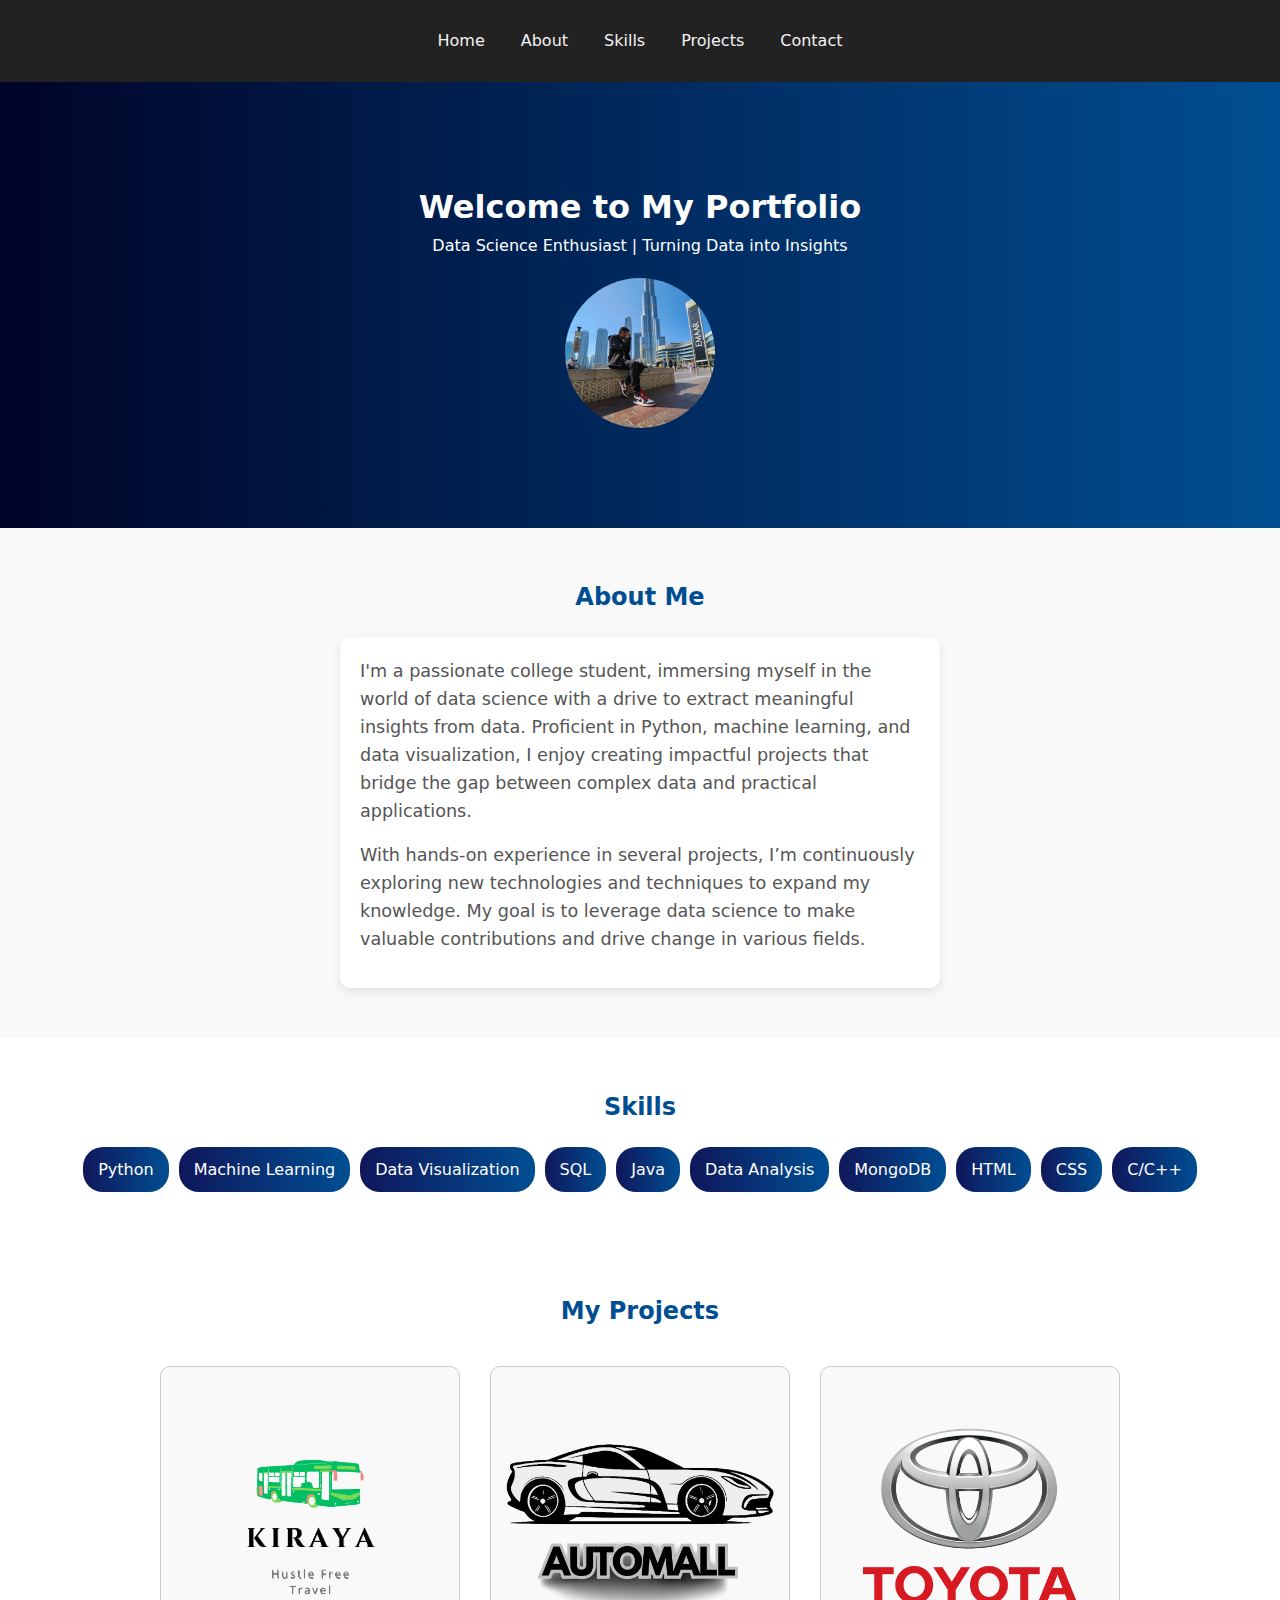
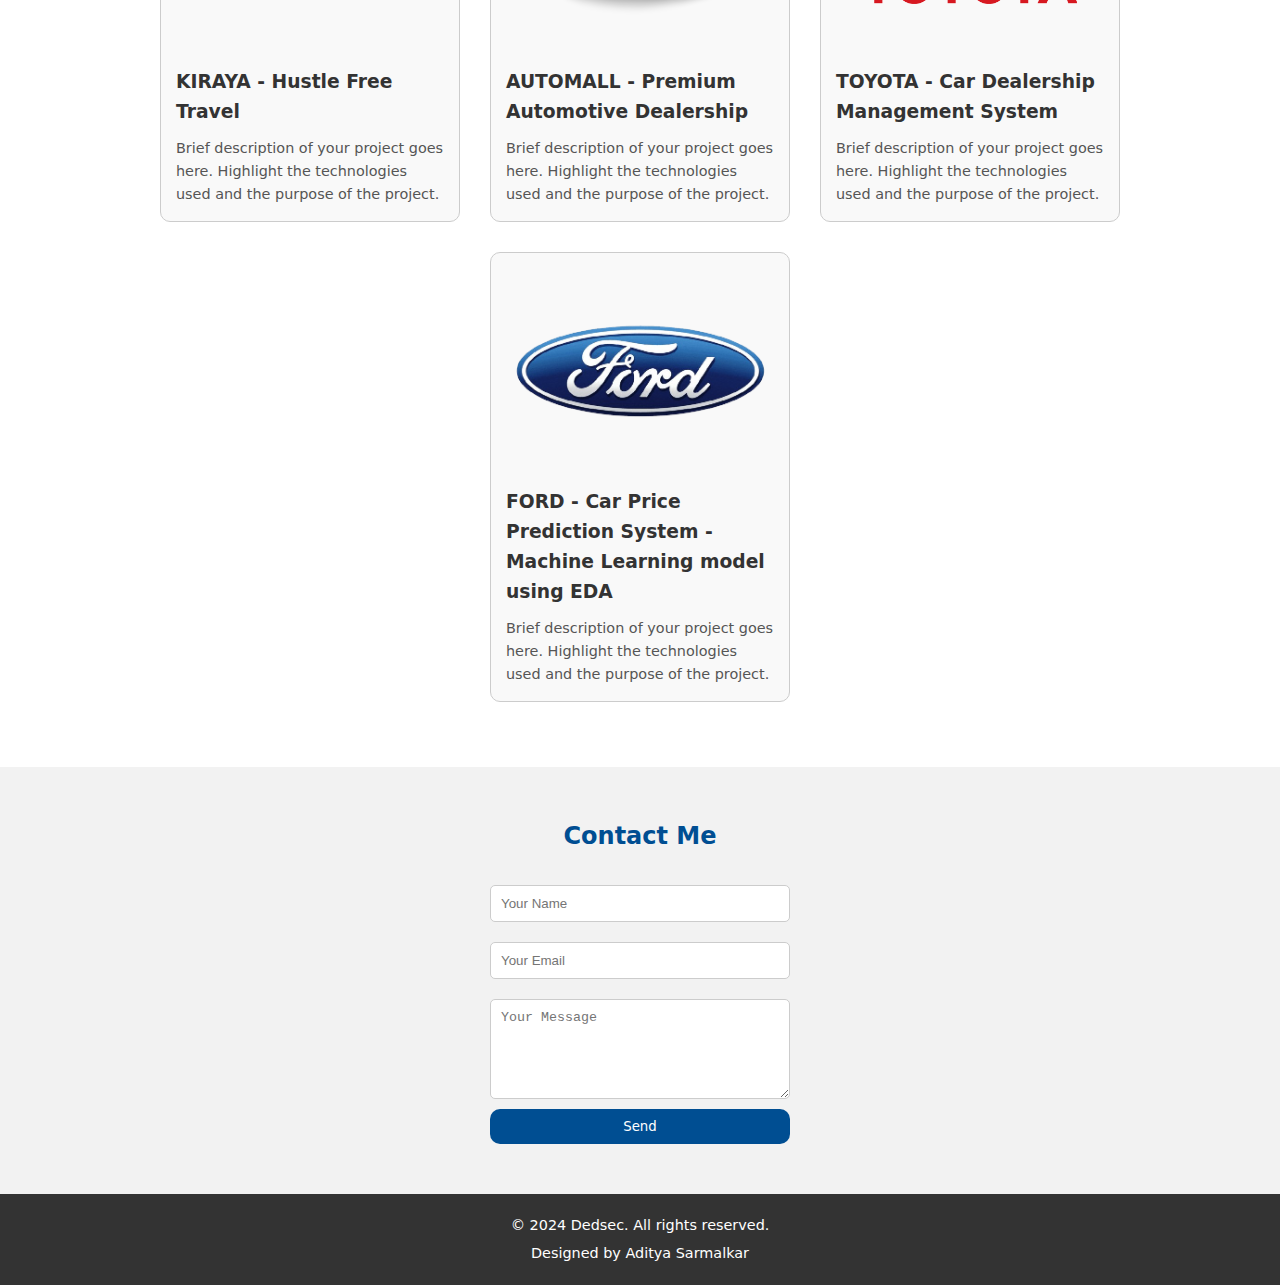
==== index.html @ ff718ca1 "Add files via upload" ====
<!DOCTYPE html>
<html lang="en">
<head>
    <meta charset="UTF-8">
    <meta name="viewport" content="width=device-width, initial-scale=1.0">
    <title>Portfolio | Aditya Sarmalkar</title>
    <link rel="stylesheet" href="styles.css">
</head>
<body>
    <!-- Header with Navigation -->
    <header>
        <nav>
            <a href="#home">Home</a>
            <a href="#about">About</a>
            <a href="#skills">Skills</a>
            <a href="#projects">Projects</a>
            <a href="#contact">Contact</a>
        </nav>
    </header>
    
    <!-- Home Section -->
    <section id="home">
        <h1>Welcome to My Portfolio</h1>
        <p>Data Science Enthusiast | Turning Data into Insights</p>
        <img src="Dedsec_Fandom_background_img.jpg" alt="Profile Picture">
    </section>
    
    <!-- About Section -->
    <section id="about">
        <h2>About Me</h2>
        <div class="about-box">
            <div class="about-content">
                <p>I'm a passionate college student, immersing myself in the world of data science with a drive to extract meaningful insights from data. Proficient in Python, machine learning, and data visualization, I enjoy creating impactful projects that bridge the gap between complex data and practical applications.</p>
                <p>With hands-on experience in several projects, I’m continuously exploring new technologies and techniques to expand my knowledge. My goal is to leverage data science to make valuable contributions and drive change in various fields.</p>
            </div>
        </div>
    </section>
    
    <!-- Skills Section -->
    <section id="skills">
        <h2>Skills</h2>
        <div class="skills-list">
            <div class="skill-item">Python</div>
            <div class="skill-item">Machine Learning</div>
            <div class="skill-item">Data Visualization</div>
            <div class="skill-item">SQL</div>
            <div class="skill-item">Java</div>
            <div class="skill-item">Data Analysis</div>
            <div class="skill-item">MongoDB</div>
            <div class="skill-item">HTML</div>
            <div class="skill-item">CSS</div>
            <div class="skill-item">C/C++</div>
        </div>
    </section>
    
    <section id="projects">
        <h2>My Projects</h2>
        <div class="project-container">
            <a href="KIRAYA.html" class="project">
                <img src="KIRAYA_transparent.png" alt="Project 1 Description">
                <h3>KIRAYA - Hustle Free Travel</h3>
                <p>Brief description of your project goes here. Highlight the technologies used and the purpose of the project.</p>
            </a>
            <a href="AUTOMALL.html" class="project">
                <img src="AUTOMALL-removebg-preview.png" alt="Project 2 Description">
                <h3>AUTOMALL - Premium Automotive Dealership</h3>
                <p>Brief description of your project goes here. Highlight the technologies used and the purpose of the project.</p>
            </a>
            <a href="TOYOTA.html" class="project">
                <img src="Toyota-Logo-500x500.png" alt="Project 3 Description">
                <h3>TOYOTA - Car Dealership Management System</h3>
                <p>Brief description of your project goes here. Highlight the technologies used and the purpose of the project.</p>
            </a>
            <a href="FORD.html" class="project">
                <img src="png-transparent-ford-logo-ford-motor-company-car-ford-mustang-chrysler-ford-logo-icon-miscellaneous-emblem-trademark-removebg-preview.png" alt="Project 4 Description">
                <h3>FORD - Car Price Prediction System - Machine Learning model using EDA</h3>
                <p>Brief description of your project goes here. Highlight the technologies used and the purpose of the project.</p>
            </a>
            <!-- Add more projects as needed -->
        </div>
    </section>
    
    <!-- Contact Section -->
    <section id="contact">
        <h2>Contact Me</h2>
        <form id="contact-form">
            <input type="text" placeholder="Your Name" required>
            <input type="email" placeholder="Your Email" required>
            <textarea placeholder="Your Message" required></textarea>
            <button type="submit">Send</button>
        </form>
    </section>

        <!-- Footer Section -->
        <footer>
            <p>&copy; 2024 Dedsec. All rights reserved.</p>
            <p>Designed by Aditya Sarmalkar</p>
        </footer>
    
    </body>
    </html>

    <script src="script.js"></script>
</body>
</html>
---- styles.css ----
/* General Reset */
* {
    margin: 0;
    padding: 0;
    box-sizing: border-box;
}

body {
    font-family: system-ui, -apple-system, BlinkMacSystemFont, 'Segoe UI', Roboto, Oxygen, Ubuntu, Cantarell, 'Open Sans', 'Helvetica Neue', sans-serif;
    color: #333;
    line-height: 1.6;
}

/* Navbar */
header nav {
    display: flex;
    justify-content: center;
    gap: 20px;
    padding: 20px;
    background-color: #222;
}

nav a {
    color: #f2f2f2;
    text-decoration: none;
    padding: 8px;
    transition: color 0.3s;
}

nav a:hover {
    color: #ff6b6b;
}

/* Home Section */
#home {
    display: flex;
    flex-direction: column;
    align-items: center;
    text-align: center;
    padding: 100px 20px;
    background: linear-gradient(to right, #000428, #004e92);
    color: #fff;
}

#home img {
    border-radius: 50%;
    margin-top: 20px;
    width: 150px;
    height: 150px;
    object-fit: cover;
}

/* About Section */
/* About Section */
#about {
    padding: 50px 20px;
    background-color: #f9f9f9;
    text-align: center;
}

#about h2 {
    color: #004e92;
    margin-bottom: 20px;
    font-family: system-ui, -apple-system, BlinkMacSystemFont, 'Segoe UI', Roboto, Oxygen, Ubuntu, Cantarell, 'Open Sans', 'Helvetica Neue', sans-serif;
}

.about-box {
    max-width: 600px;
    margin: 0 auto;
    padding: 20px;
    background-color: #fff;
    border-radius: 10px;
    box-shadow: 0 4px 10px rgba(0, 0, 0, 0.1);
}

.about-content {
    font-size: 1.1em;
    line-height: 1.6;
    color: #555;
    text-align: left;
}

.about-content p {
    margin-bottom: 15px;
    font-family: system-ui, -apple-system, BlinkMacSystemFont, 'Segoe UI', Roboto, Oxygen, Ubuntu, Cantarell, 'Open Sans', 'Helvetica Neue', sans-serif;
}

/* Skills Section */
#skills {
    padding: 50px 20px;
    text-align: center;
}

#skills h2 {
    color: #004e92;
    margin-bottom: 20px;
    font-family: system-ui, -apple-system, BlinkMacSystemFont, 'Segoe UI', Roboto, Oxygen, Ubuntu, Cantarell, 'Open Sans', 'Helvetica Neue', sans-serif;
}

.skills-list {
    display: flex;
    justify-content: center;
    flex-wrap: wrap;
    gap: 10px;
}

.skill-item {
    padding: 10px 15px;
    background: linear-gradient(to right, #10175b, #004e92);
    color: #fff;
    border-radius: 20px;
}

/* Projects Section */
#projects {
    padding: 50px 20px;
    background-color: #fff;
    text-align: center;
}

#projects h2 {
    color: #004e92;
    margin-bottom: 20px;
    font-family: system-ui, -apple-system, BlinkMacSystemFont, 'Segoe UI', Roboto, Oxygen, Ubuntu, Cantarell, 'Open Sans', 'Helvetica Neue', sans-serif;
}

.project-container {
    display: flex;
    flex-wrap: wrap; /* Allow items to wrap to the next line */
    justify-content: center; /* Center the items */
}

.project {
    background-color: #f9f9f9;
    border: 1px solid #ccc;
    border-radius: 10px;
    margin: 15px;
    padding: 15px;
    max-width: 300px; /* Set a maximum width for project cards */
    text-align: left; /* Align text to the left */
    transition: transform 0.3s, background-color 0.3s, box-shadow 0.3s; /* Smooth transition */
}

/* Hover effect for project cards */
.project:hover {
    transform: translateY(-5px); /* Lift the card slightly */
    background-color: #ffeef0; /* Change background color on hover */
    box-shadow: 0 4px 20px rgba(0, 0, 0, 0.1); /* Add shadow on hover */
}

.project img {
    width: 100%; /* Make the image take the full width of the card */
    border-radius: 10px 10px 0 0; /* Rounded top corners for the image */
}

.project h3 {
    color: #333;
    margin: 10px 0;
    font-family: system-ui, -apple-system, BlinkMacSystemFont, 'Segoe UI', Roboto, Oxygen, Ubuntu, Cantarell, 'Open Sans', 'Helvetica Neue', sans-serif;
}

.project p {
    font-size: 0.9em;
    color: #555;
}

.project-container {
    display: flex;
    flex-wrap: wrap; /* Allow items to wrap to the next line */
    justify-content: center; /* Center the items */
}

.project {
    background-color: #f9f9f9;
    border: 1px solid #ccc;
    border-radius: 10px;
    margin: 15px;
    padding: 15px;
    max-width: 300px; /* Set a maximum width for project cards */
    text-align: left; /* Align text to the left */
    text-decoration: none; /* Remove underline from links */
    transition: transform 0.2s; /* Smooth scaling on hover */
}

.project img {
    width: 100%; /* Make the image take the full width of the card */
    border-radius: 10px 10px 0 0; /* Rounded top corners for the image */
}

.project h3 {
    color: #333;
    margin: 10px 0;
}

.project p {
    font-size: 0.9em;
    color: #555;
}

/* Hover effects */
.project:hover {
    transform: scale(1.05); /* Scale up on hover */
    box-shadow: 0 4px 10px rgba(0, 0, 0, 0.1); /* Add shadow on hover */
}
/* Contact Section */
/* Contact Section */
#contact {
    padding: 50px 20px;
    background-color: #f2f2f2;
    text-align: center;
}

#contact h2 {
    color: #004e92;
    margin-bottom: 20px;
    font-family: system-ui, -apple-system, BlinkMacSystemFont, 'Segoe UI', Roboto, Oxygen, Ubuntu, Cantarell, 'Open Sans', 'Helvetica Neue', sans-serif;
}

form {
    max-width: 400px; /* Set a maximum width for the form */
    margin: 0 auto; /* Center the form horizontally */
    display: flex; /* Use flexbox for alignment */
    flex-direction: column; /* Align items in a column */
    align-items: center; /* Center items horizontally */
}

form input,
form textarea {
    width: 100%; /* Set width to 100% of the form container */
    padding: 10px;
    margin: 10px 0;
    border: 1px solid #ccc;
    border-radius: 5px;
}

form input {
    max-width: 300px; /* Limit the width of input boxes */
}

form textarea {
    max-width: 300px; /* Limit the width of textarea */
    height: 100px; /* Set a specific height for the textarea */
}

form button {
    padding: 10px 20px;
    background-color: #004e92;
    color: #fff;
    border: none;
    border-radius: 10px;
    cursor: pointer;
    transition: background-color 0.3s;
    width: 100%; /* Make the button take full width */
    max-width: 300px; /* Limit the button width */
    font-family: system-ui, -apple-system, BlinkMacSystemFont, 'Segoe UI', Roboto, Oxygen, Ubuntu, Cantarell, 'Open Sans', 'Helvetica Neue', sans-serif;
}

form button:hover {
    background-color: #066bc3;
}

/* Footer Styling */
footer {
    background-color: #333;
    color: #fff;
    text-align: center;
    padding: 15px 0;
    font-size: 0.9em;
}

footer p {
    margin: 5px 0;
}

footer a {
    color: #004e92; /* Optional: Add link styling if needed */
    text-decoration: none;
}

footer a:hover {
    text-decoration: underline;
}
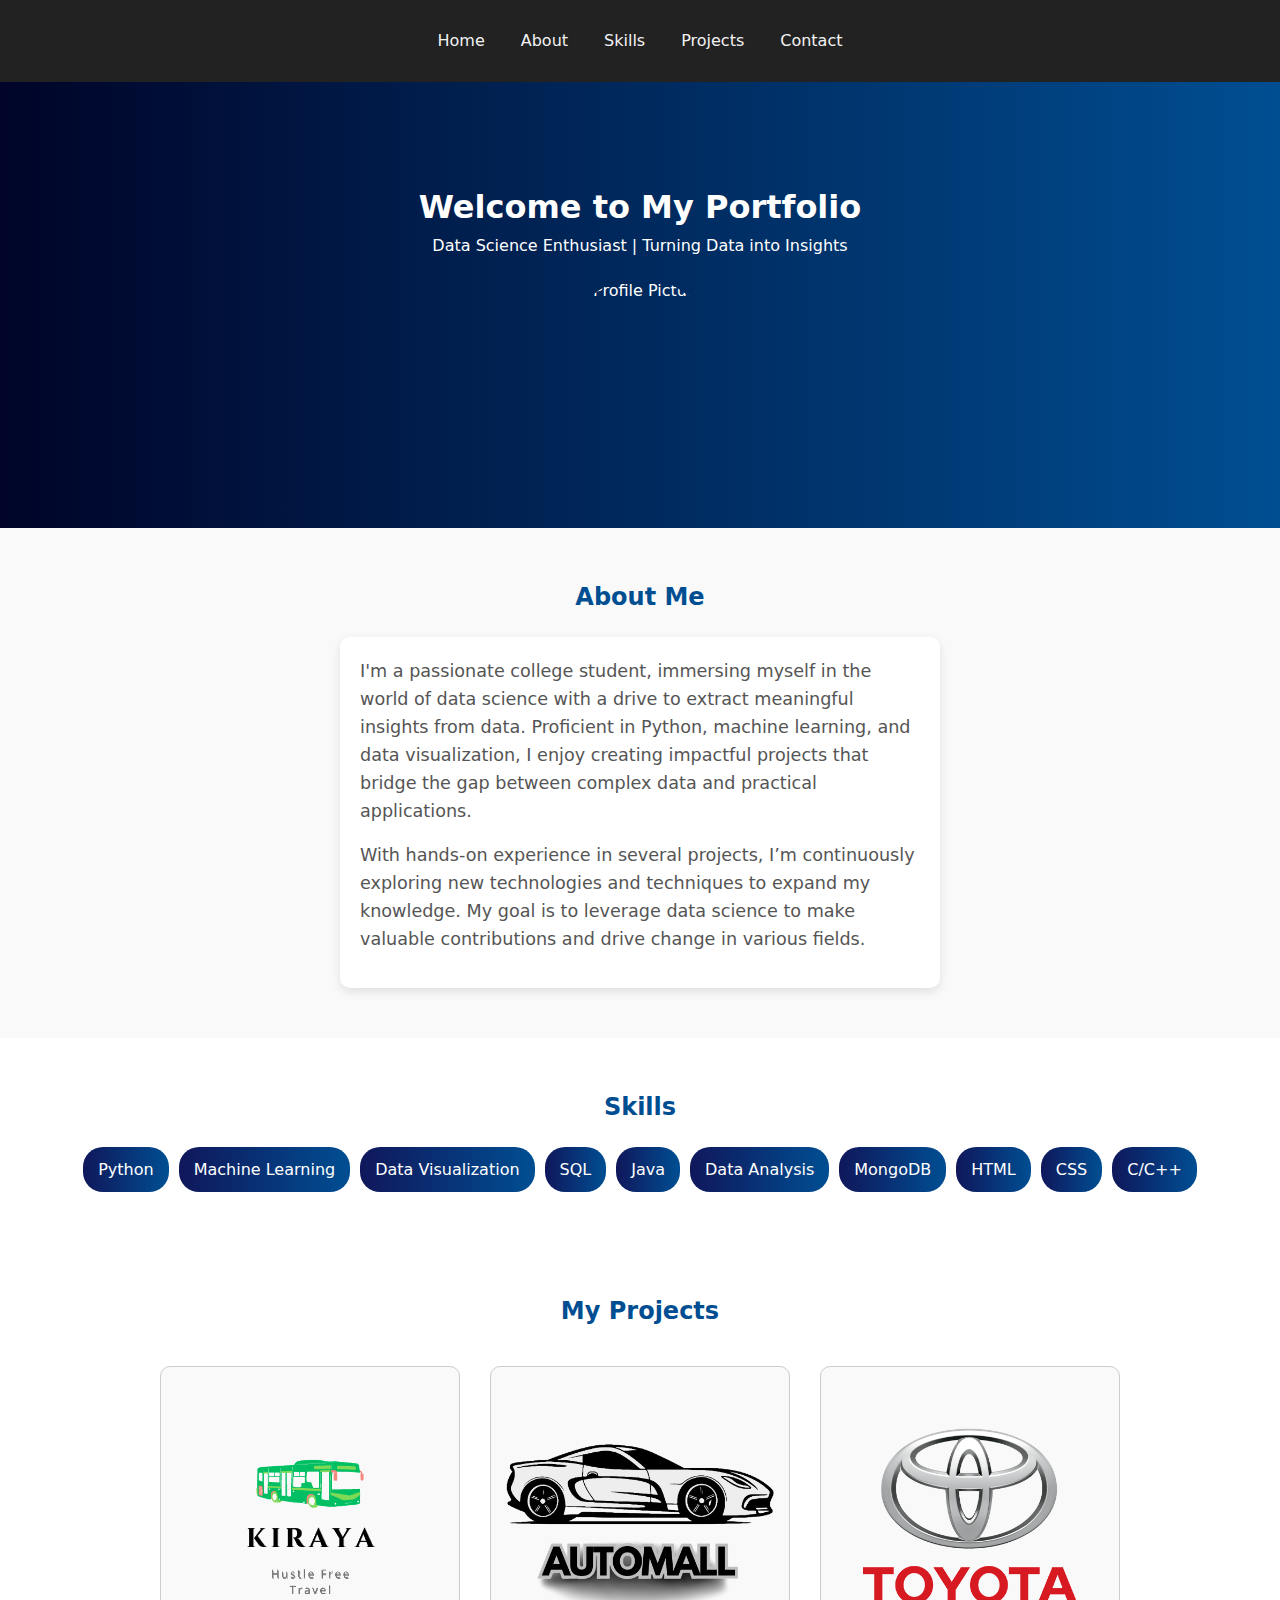
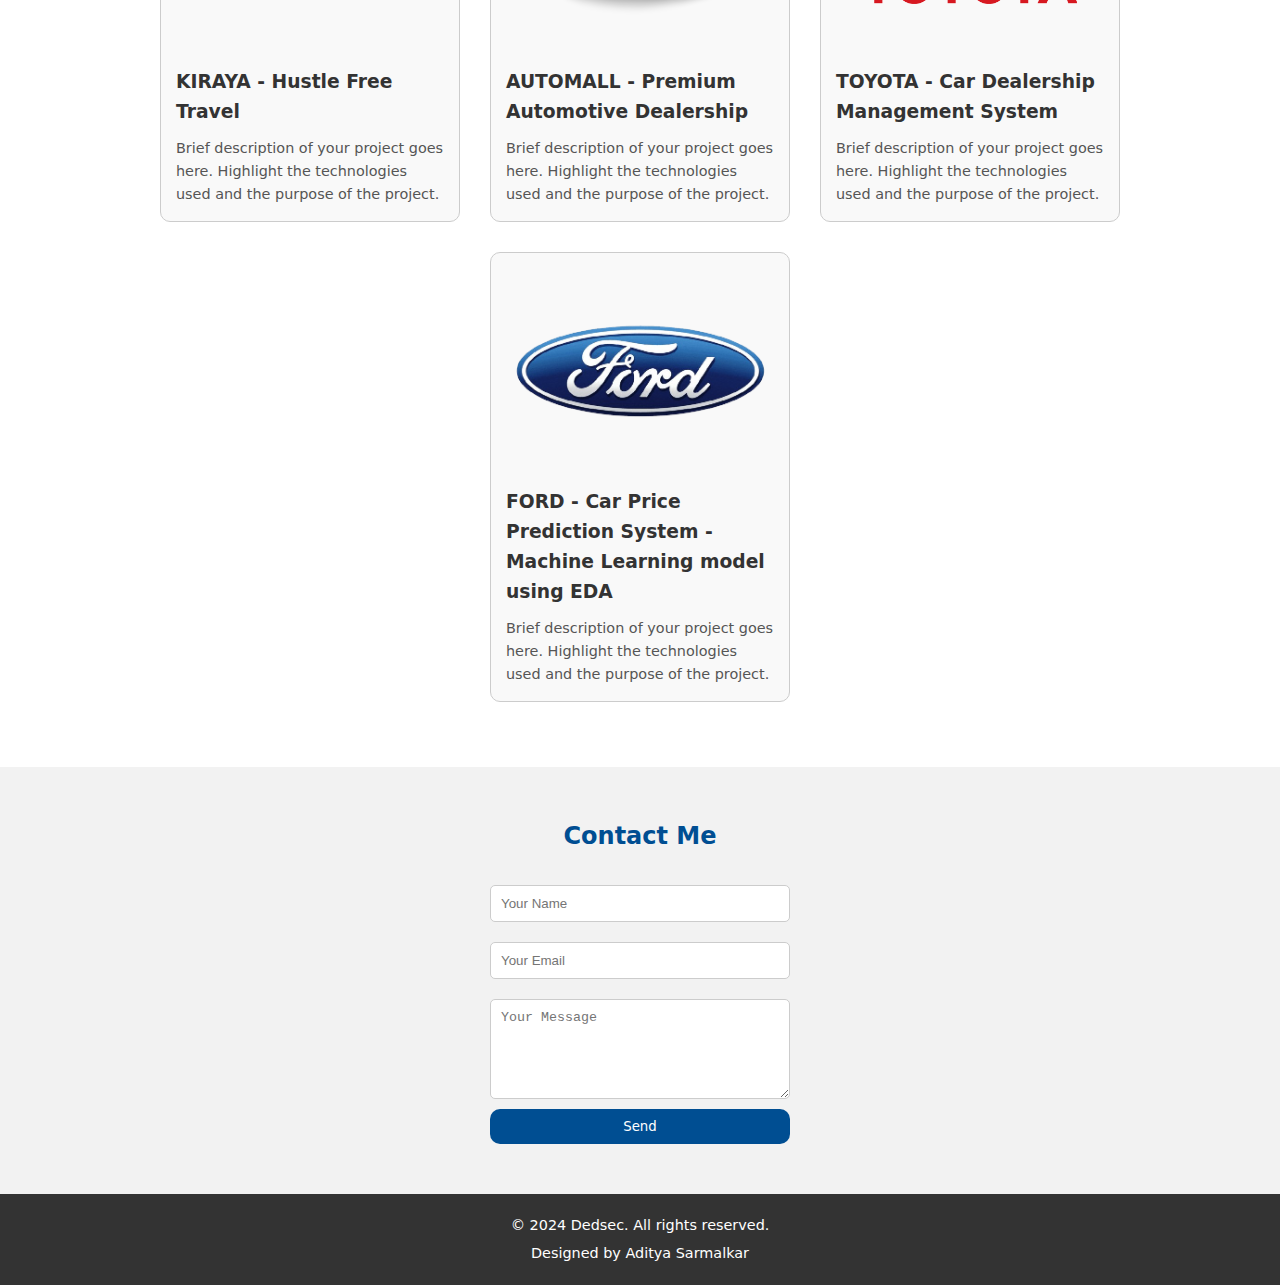
==== commit e968f93c: "Update index.html" ====
--- a/index.html
+++ b/index.html
@@ -22,7 +22,7 @@
     <section id="home">
         <h1>Welcome to My Portfolio</h1>
         <p>Data Science Enthusiast | Turning Data into Insights</p>
-        <img src="Dedsec_Fandom_background_img.jpg" alt="Profile Picture">
+        <img src="WhatsApp Image 2024-11-01 at 10.49.33.jpg" alt="Profile Picture">
     </section>
     
     <!-- About Section -->
@@ -102,4 +102,4 @@
 
     <script src="script.js"></script>
 </body>
-</html>+</html>
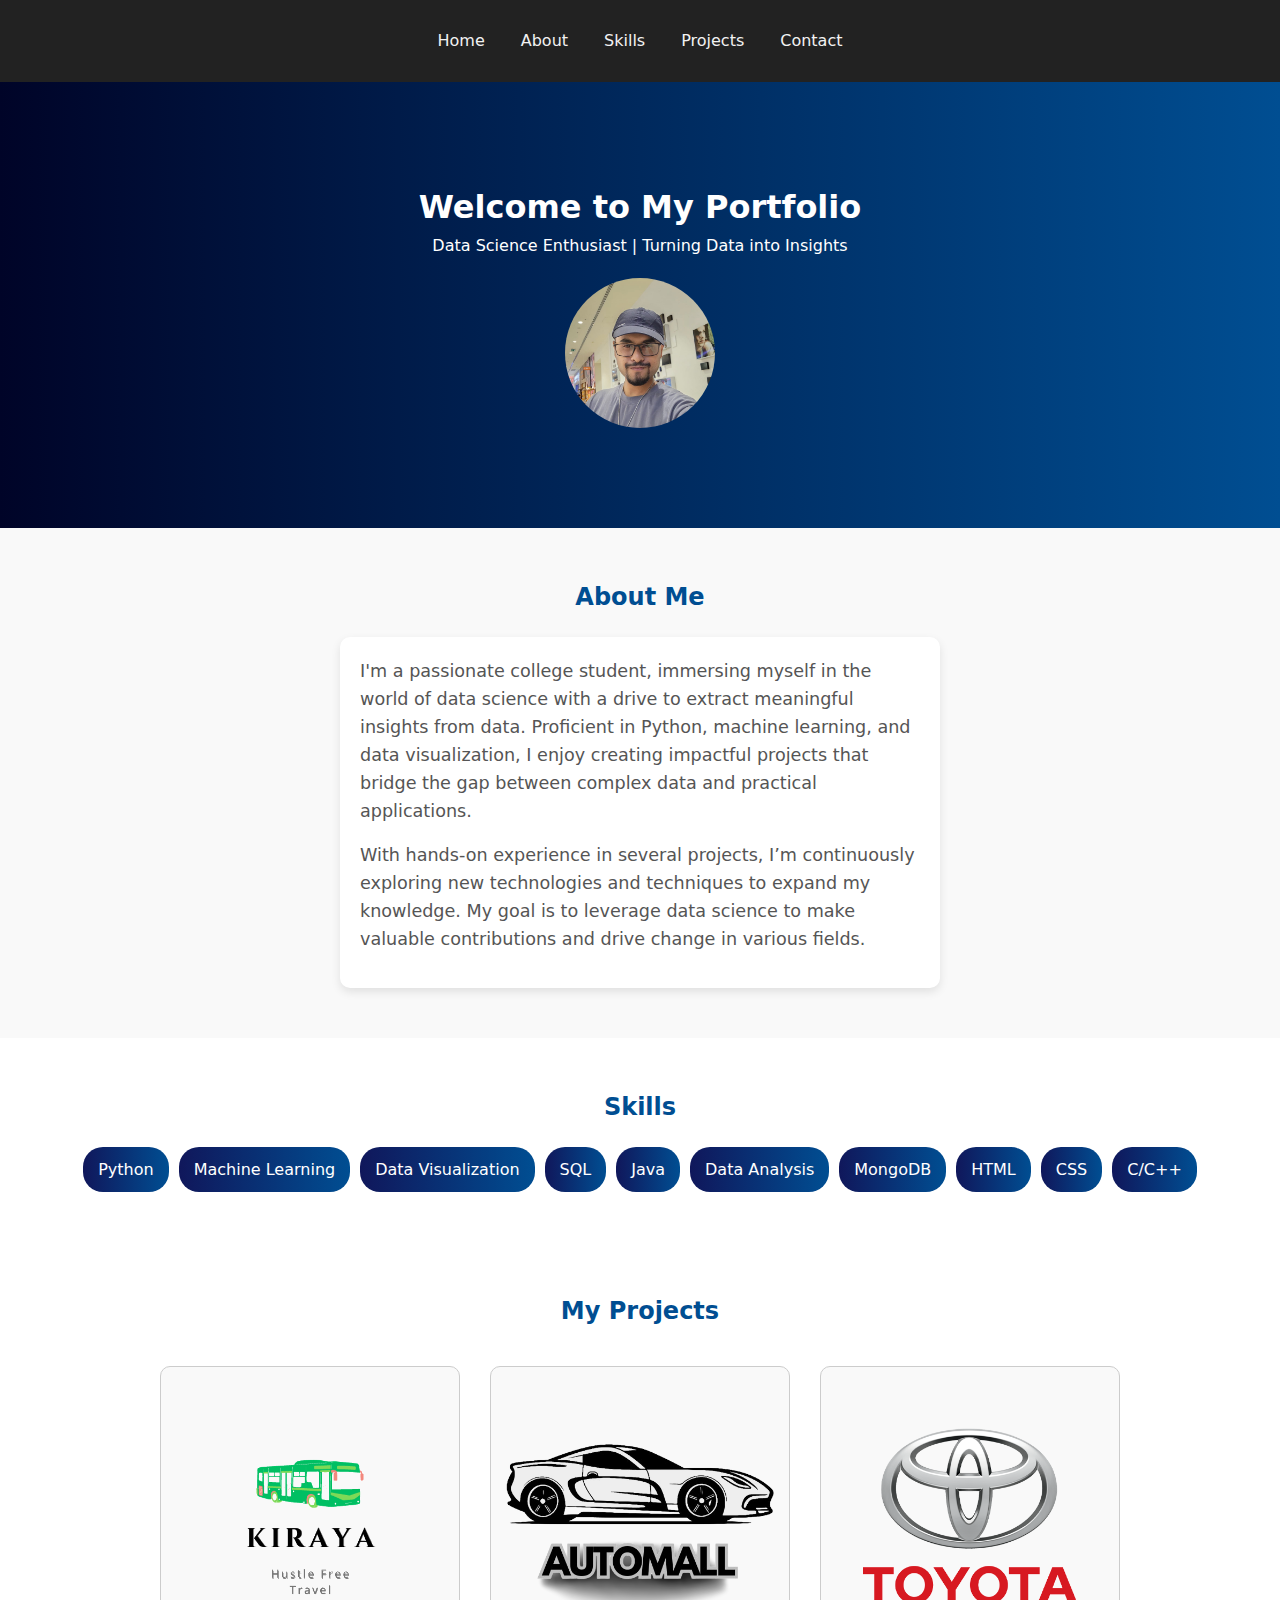
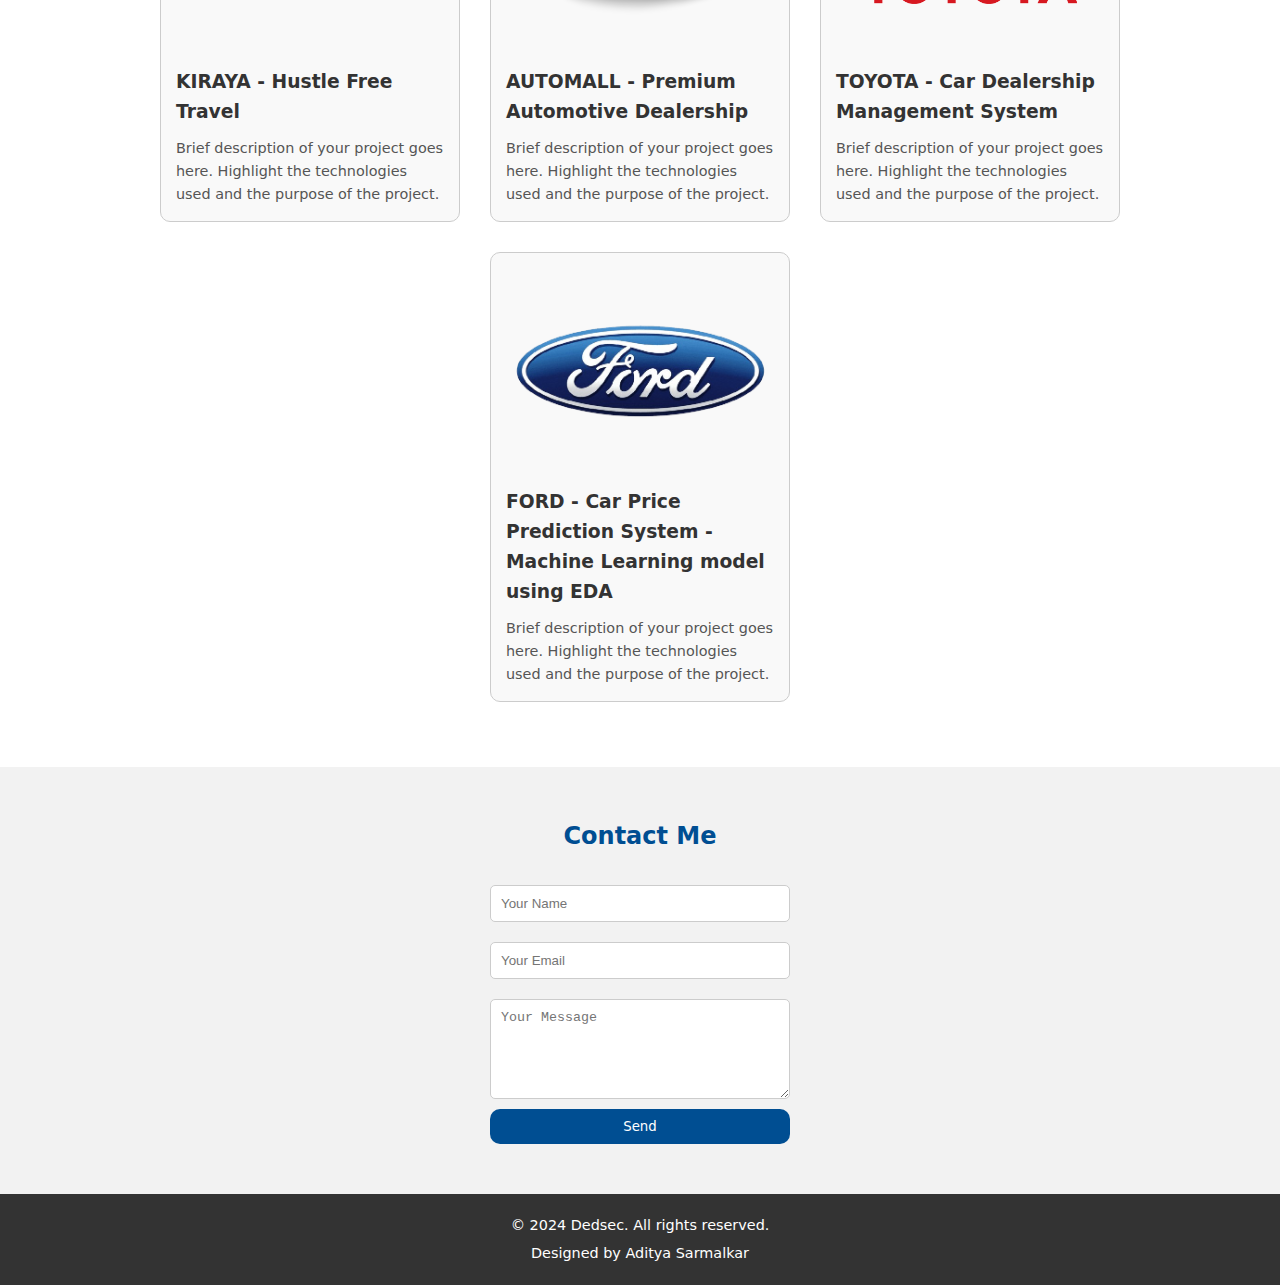
==== commit a2e7eaad: "Update index.html" ====
--- a/index.html
+++ b/index.html
@@ -22,7 +22,7 @@
     <section id="home">
         <h1>Welcome to My Portfolio</h1>
         <p>Data Science Enthusiast | Turning Data into Insights</p>
-        <img src="WhatsApp Image 2024-11-01 at 10.49.33.jpg" alt="Profile Picture">
+        <img src="WhatsApp Image 2024-11-01 at 10.49.33.jpeg" alt="Profile Picture">
     </section>
     
     <!-- About Section -->
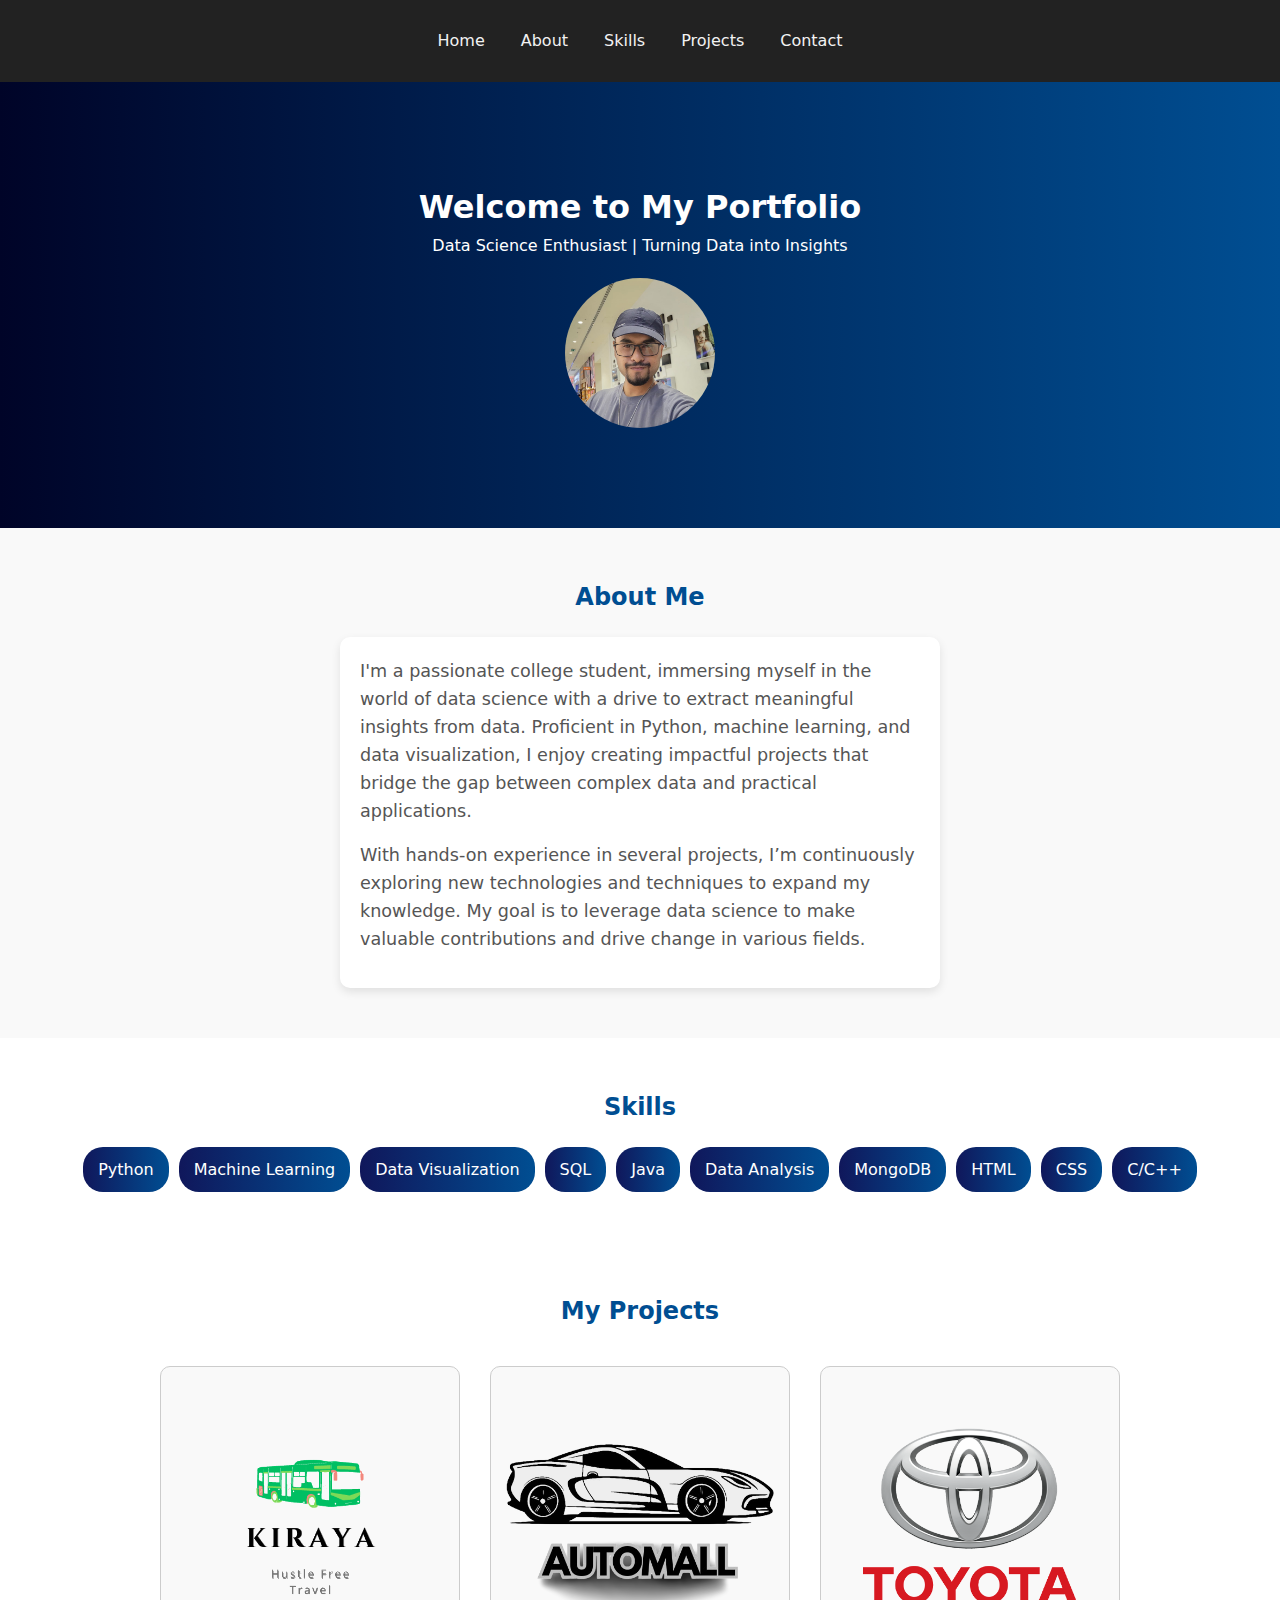
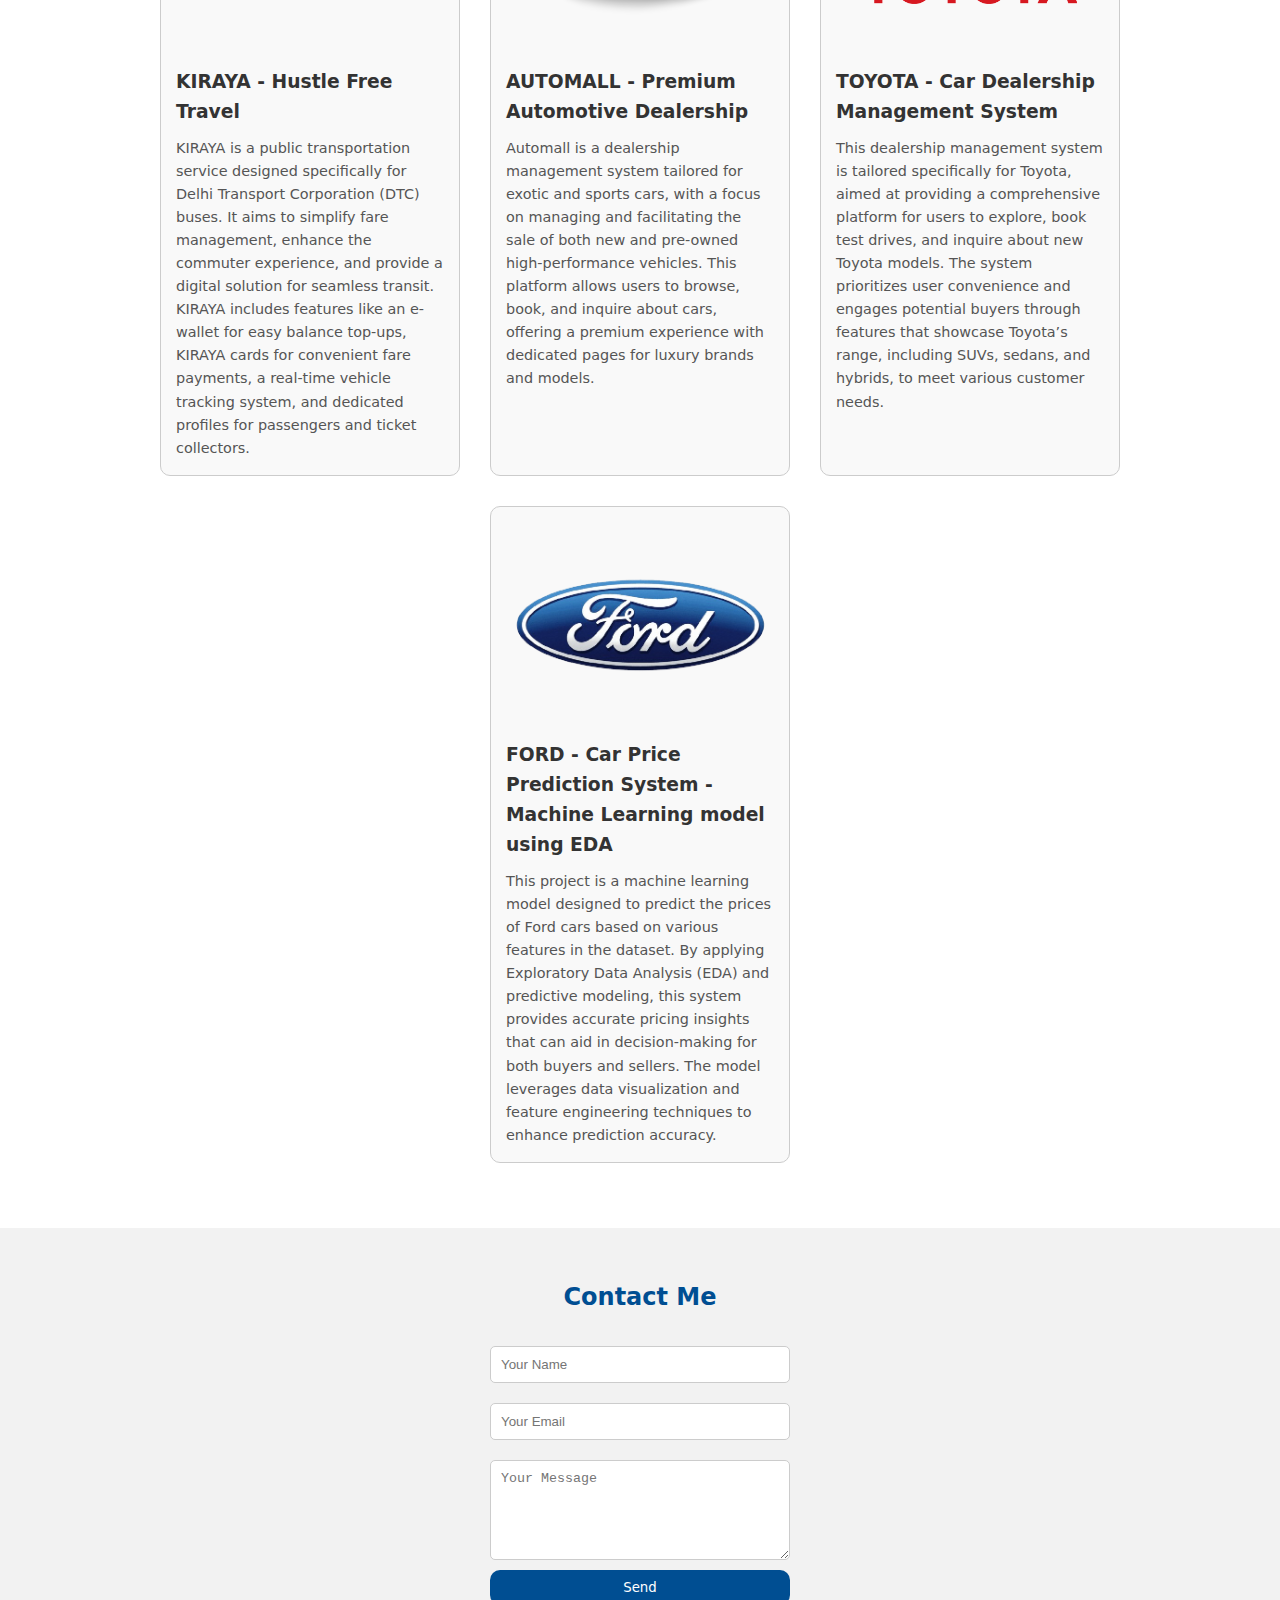
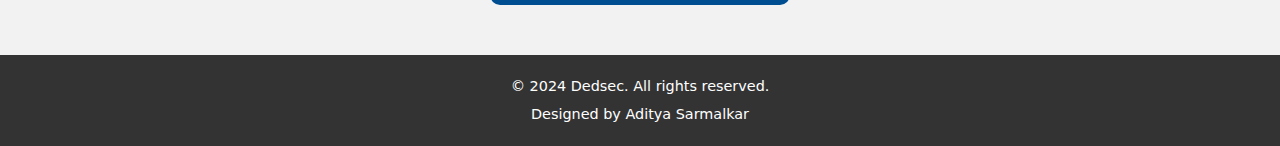
==== commit 1b0f9993: "Update index.html" ====
--- a/index.html
+++ b/index.html
@@ -59,22 +59,22 @@
             <a href="KIRAYA.html" class="project">
                 <img src="KIRAYA_transparent.png" alt="Project 1 Description">
                 <h3>KIRAYA - Hustle Free Travel</h3>
-                <p>Brief description of your project goes here. Highlight the technologies used and the purpose of the project.</p>
+                <p>KIRAYA is a public transportation service designed specifically for Delhi Transport Corporation (DTC) buses. It aims to simplify fare management, enhance the commuter experience, and provide a digital solution for seamless transit. KIRAYA includes features like an e-wallet for easy balance top-ups, KIRAYA cards for convenient fare payments, a real-time vehicle tracking system, and dedicated profiles for passengers and ticket collectors.</p>
             </a>
             <a href="AUTOMALL.html" class="project">
                 <img src="AUTOMALL-removebg-preview.png" alt="Project 2 Description">
                 <h3>AUTOMALL - Premium Automotive Dealership</h3>
-                <p>Brief description of your project goes here. Highlight the technologies used and the purpose of the project.</p>
+                <p>Automall is a dealership management system tailored for exotic and sports cars, with a focus on managing and facilitating the sale of both new and pre-owned high-performance vehicles. This platform allows users to browse, book, and inquire about cars, offering a premium experience with dedicated pages for luxury brands and models.</p>
             </a>
             <a href="TOYOTA.html" class="project">
                 <img src="Toyota-Logo-500x500.png" alt="Project 3 Description">
                 <h3>TOYOTA - Car Dealership Management System</h3>
-                <p>Brief description of your project goes here. Highlight the technologies used and the purpose of the project.</p>
+                <p>This dealership management system is tailored specifically for Toyota, aimed at providing a comprehensive platform for users to explore, book test drives, and inquire about new Toyota models. The system prioritizes user convenience and engages potential buyers through features that showcase Toyota’s range, including SUVs, sedans, and hybrids, to meet various customer needs.</p>
             </a>
             <a href="FORD.html" class="project">
                 <img src="png-transparent-ford-logo-ford-motor-company-car-ford-mustang-chrysler-ford-logo-icon-miscellaneous-emblem-trademark-removebg-preview.png" alt="Project 4 Description">
                 <h3>FORD - Car Price Prediction System - Machine Learning model using EDA</h3>
-                <p>Brief description of your project goes here. Highlight the technologies used and the purpose of the project.</p>
+                <p>This project is a machine learning model designed to predict the prices of Ford cars based on various features in the dataset. By applying Exploratory Data Analysis (EDA) and predictive modeling, this system provides accurate pricing insights that can aid in decision-making for both buyers and sellers. The model leverages data visualization and feature engineering techniques to enhance prediction accuracy.</p>
             </a>
             <!-- Add more projects as needed -->
         </div>
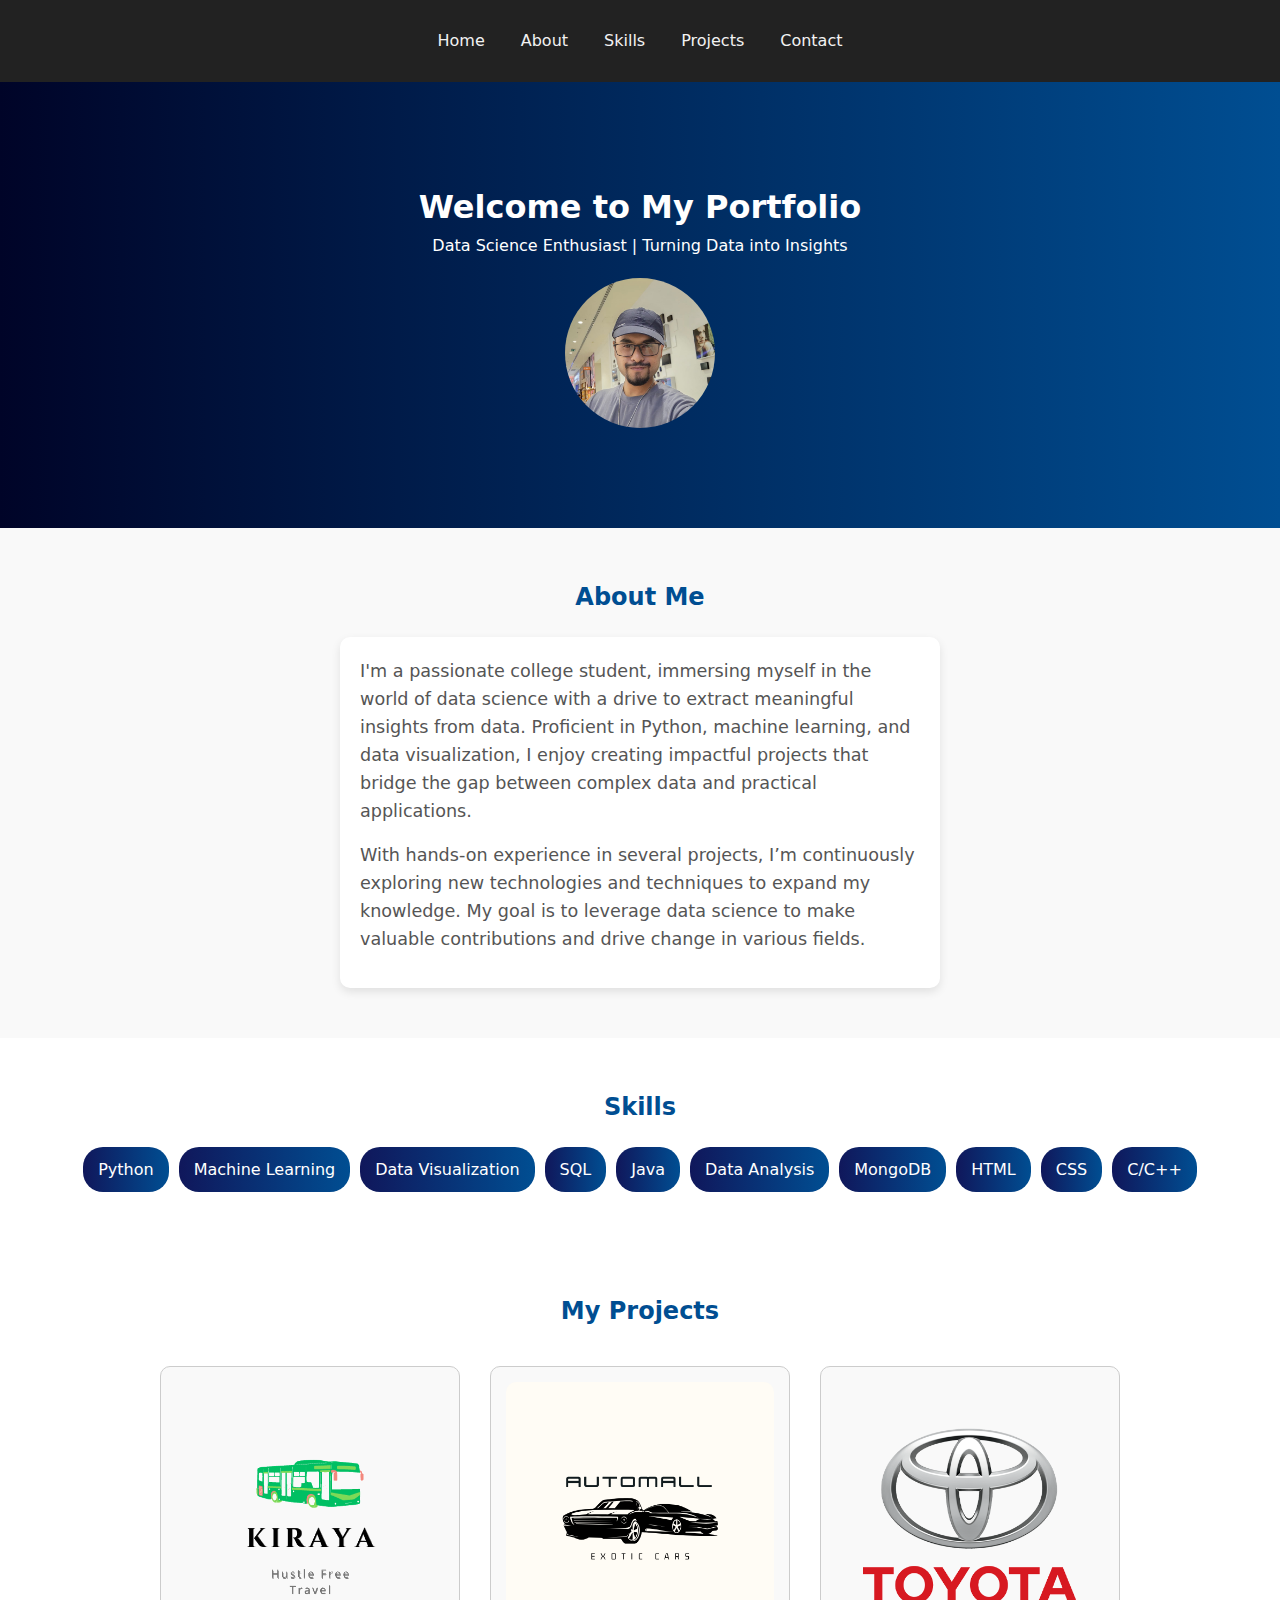
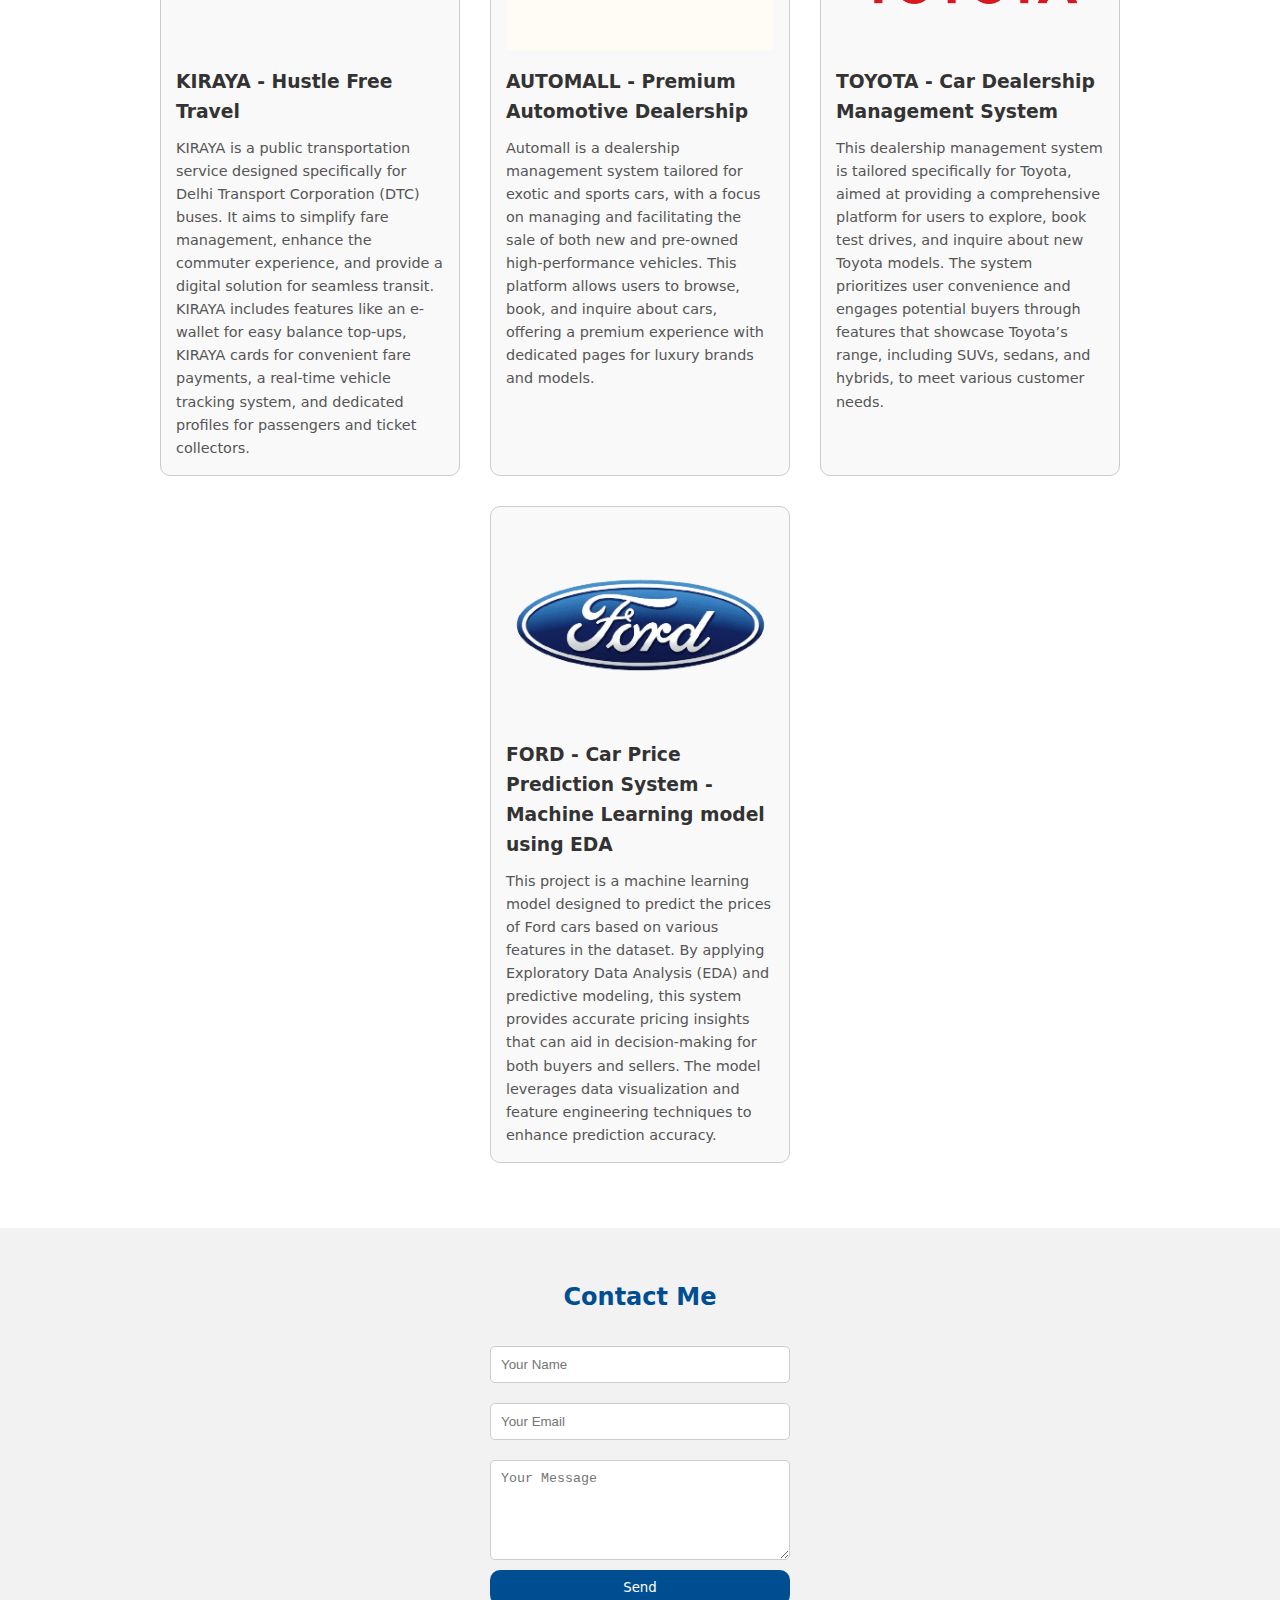
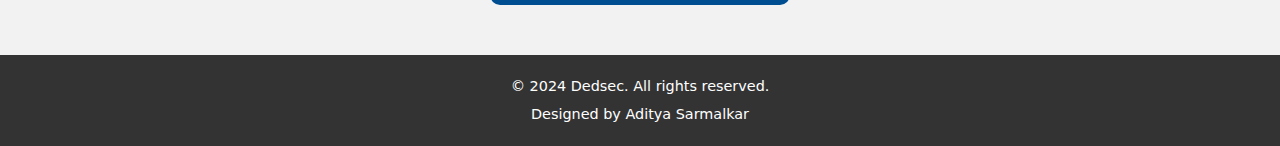
==== commit d0317904: "Update index.html" ====
--- a/index.html
+++ b/index.html
@@ -62,7 +62,7 @@
                 <p>KIRAYA is a public transportation service designed specifically for Delhi Transport Corporation (DTC) buses. It aims to simplify fare management, enhance the commuter experience, and provide a digital solution for seamless transit. KIRAYA includes features like an e-wallet for easy balance top-ups, KIRAYA cards for convenient fare payments, a real-time vehicle tracking system, and dedicated profiles for passengers and ticket collectors.</p>
             </a>
             <a href="AUTOMALL.html" class="project">
-                <img src="AUTOMALL-removebg-preview.png" alt="Project 2 Description">
+                <img src="AUTOMALL.png" alt="Project 2 Description">
                 <h3>AUTOMALL - Premium Automotive Dealership</h3>
                 <p>Automall is a dealership management system tailored for exotic and sports cars, with a focus on managing and facilitating the sale of both new and pre-owned high-performance vehicles. This platform allows users to browse, book, and inquire about cars, offering a premium experience with dedicated pages for luxury brands and models.</p>
             </a>
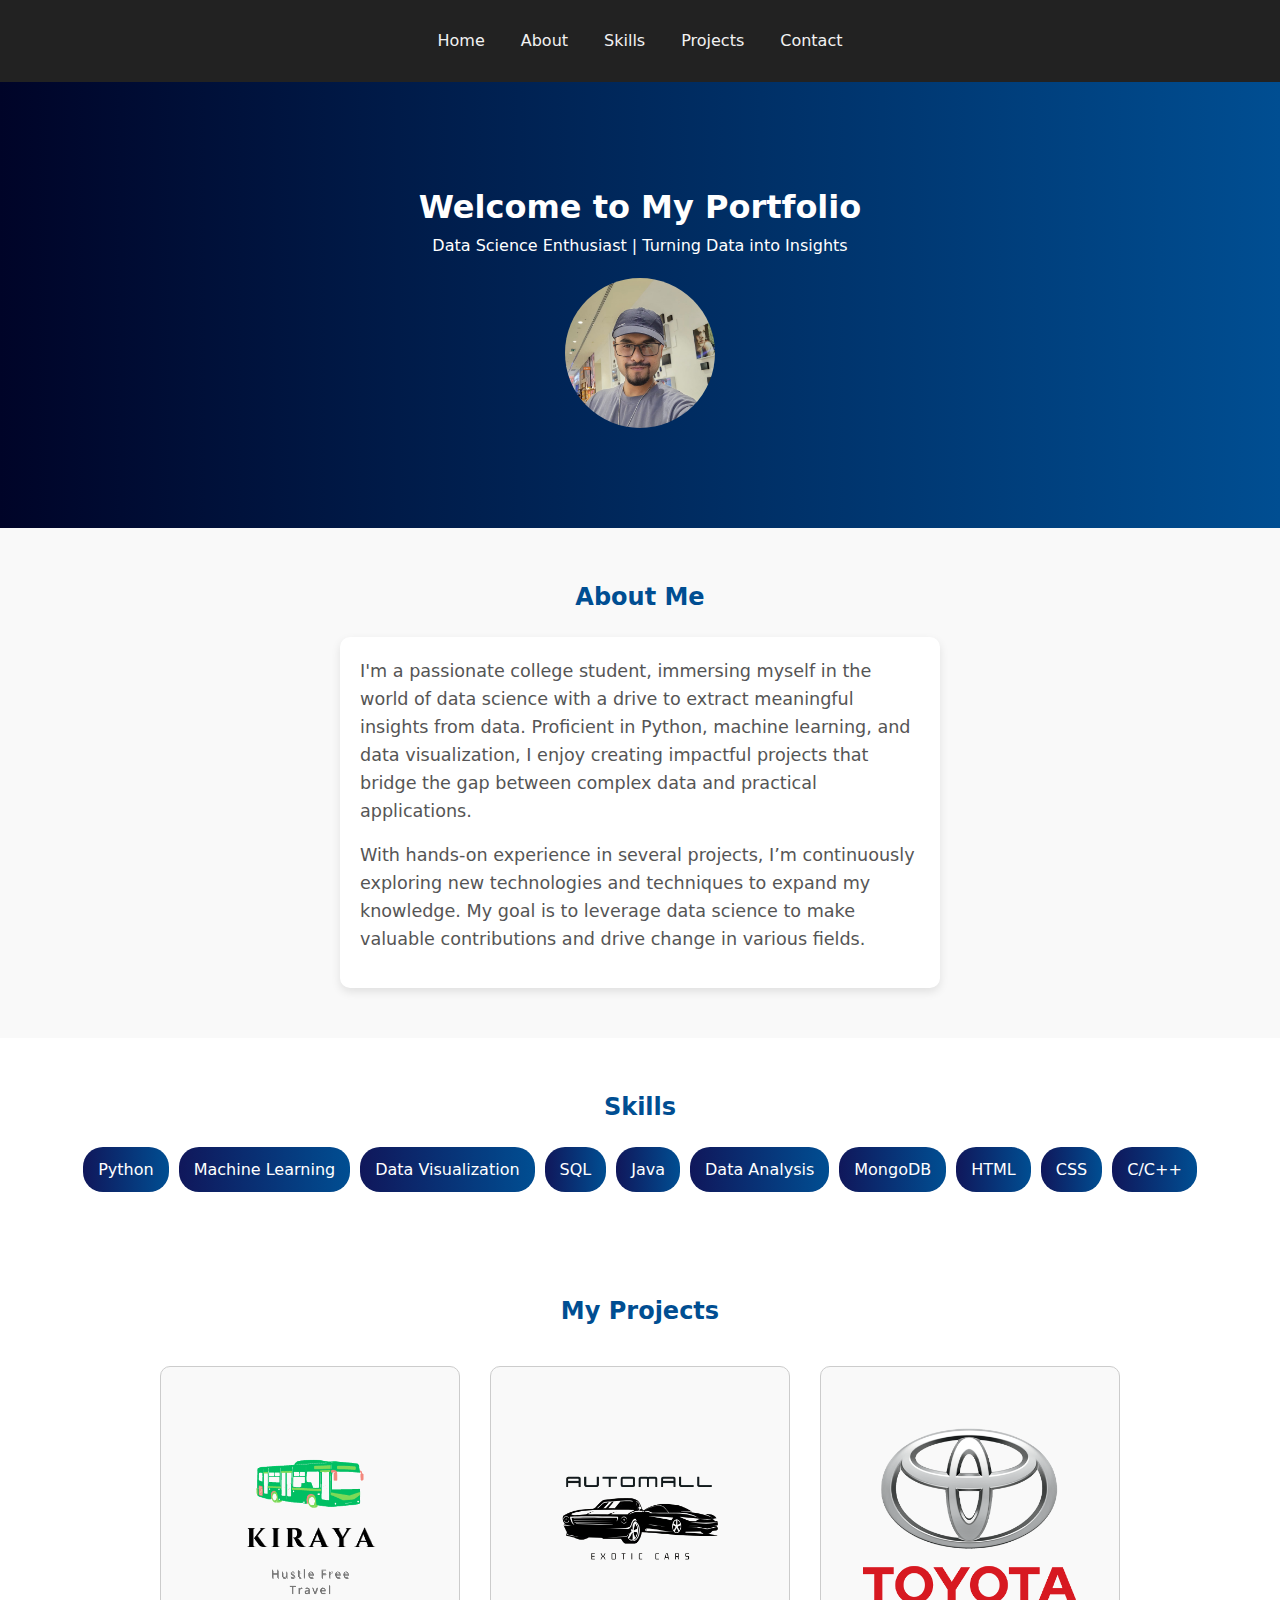
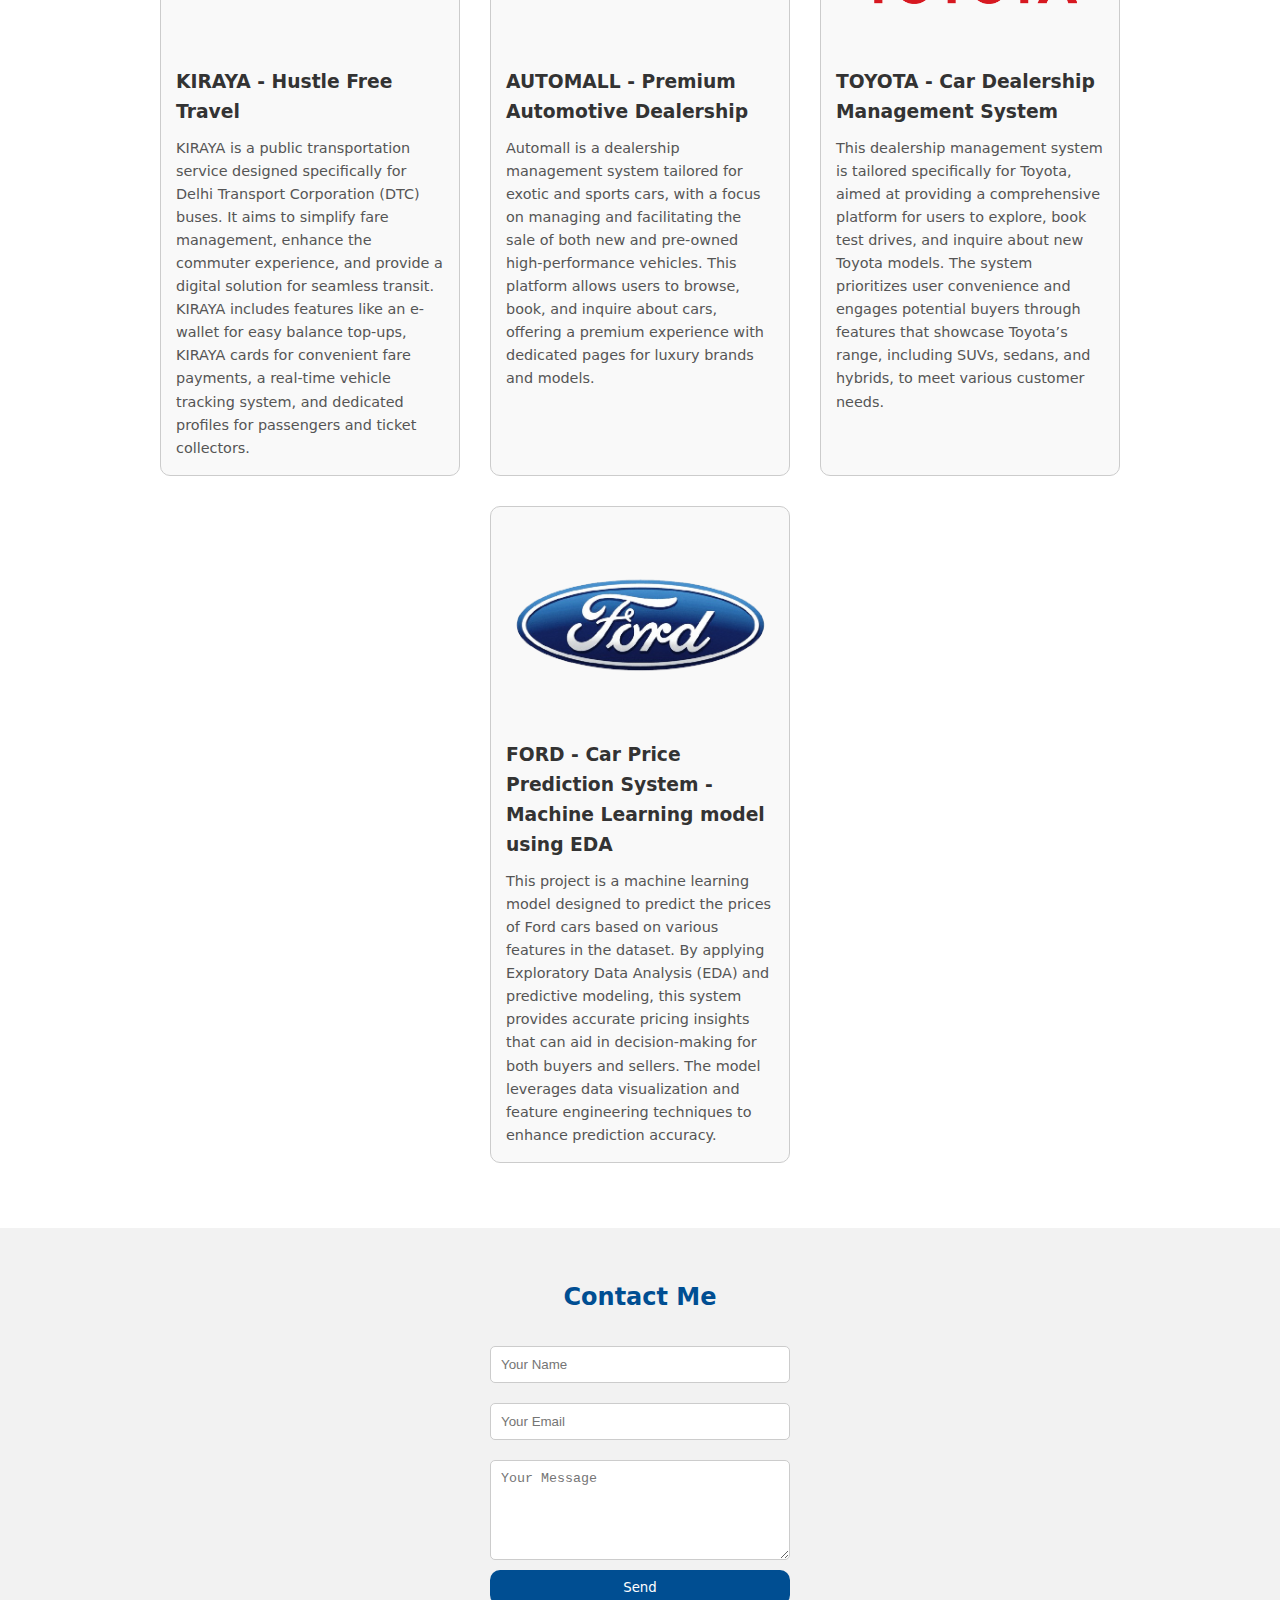
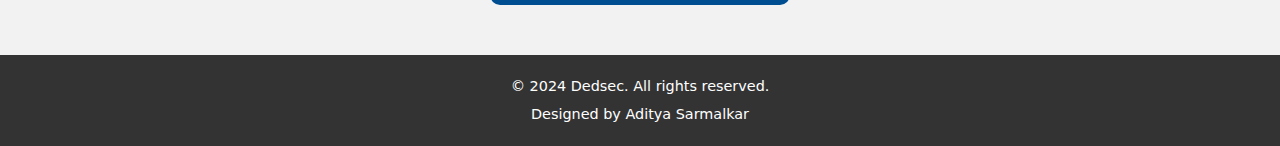
==== commit 2195c1c7: "Update index.html" ====
--- a/index.html
+++ b/index.html
@@ -62,7 +62,7 @@
                 <p>KIRAYA is a public transportation service designed specifically for Delhi Transport Corporation (DTC) buses. It aims to simplify fare management, enhance the commuter experience, and provide a digital solution for seamless transit. KIRAYA includes features like an e-wallet for easy balance top-ups, KIRAYA cards for convenient fare payments, a real-time vehicle tracking system, and dedicated profiles for passengers and ticket collectors.</p>
             </a>
             <a href="AUTOMALL.html" class="project">
-                <img src="AUTOMALL.png" alt="Project 2 Description">
+                <img src="AUTOMALL-removebg-preview (1).png" alt="Project 2 Description">
                 <h3>AUTOMALL - Premium Automotive Dealership</h3>
                 <p>Automall is a dealership management system tailored for exotic and sports cars, with a focus on managing and facilitating the sale of both new and pre-owned high-performance vehicles. This platform allows users to browse, book, and inquire about cars, offering a premium experience with dedicated pages for luxury brands and models.</p>
             </a>
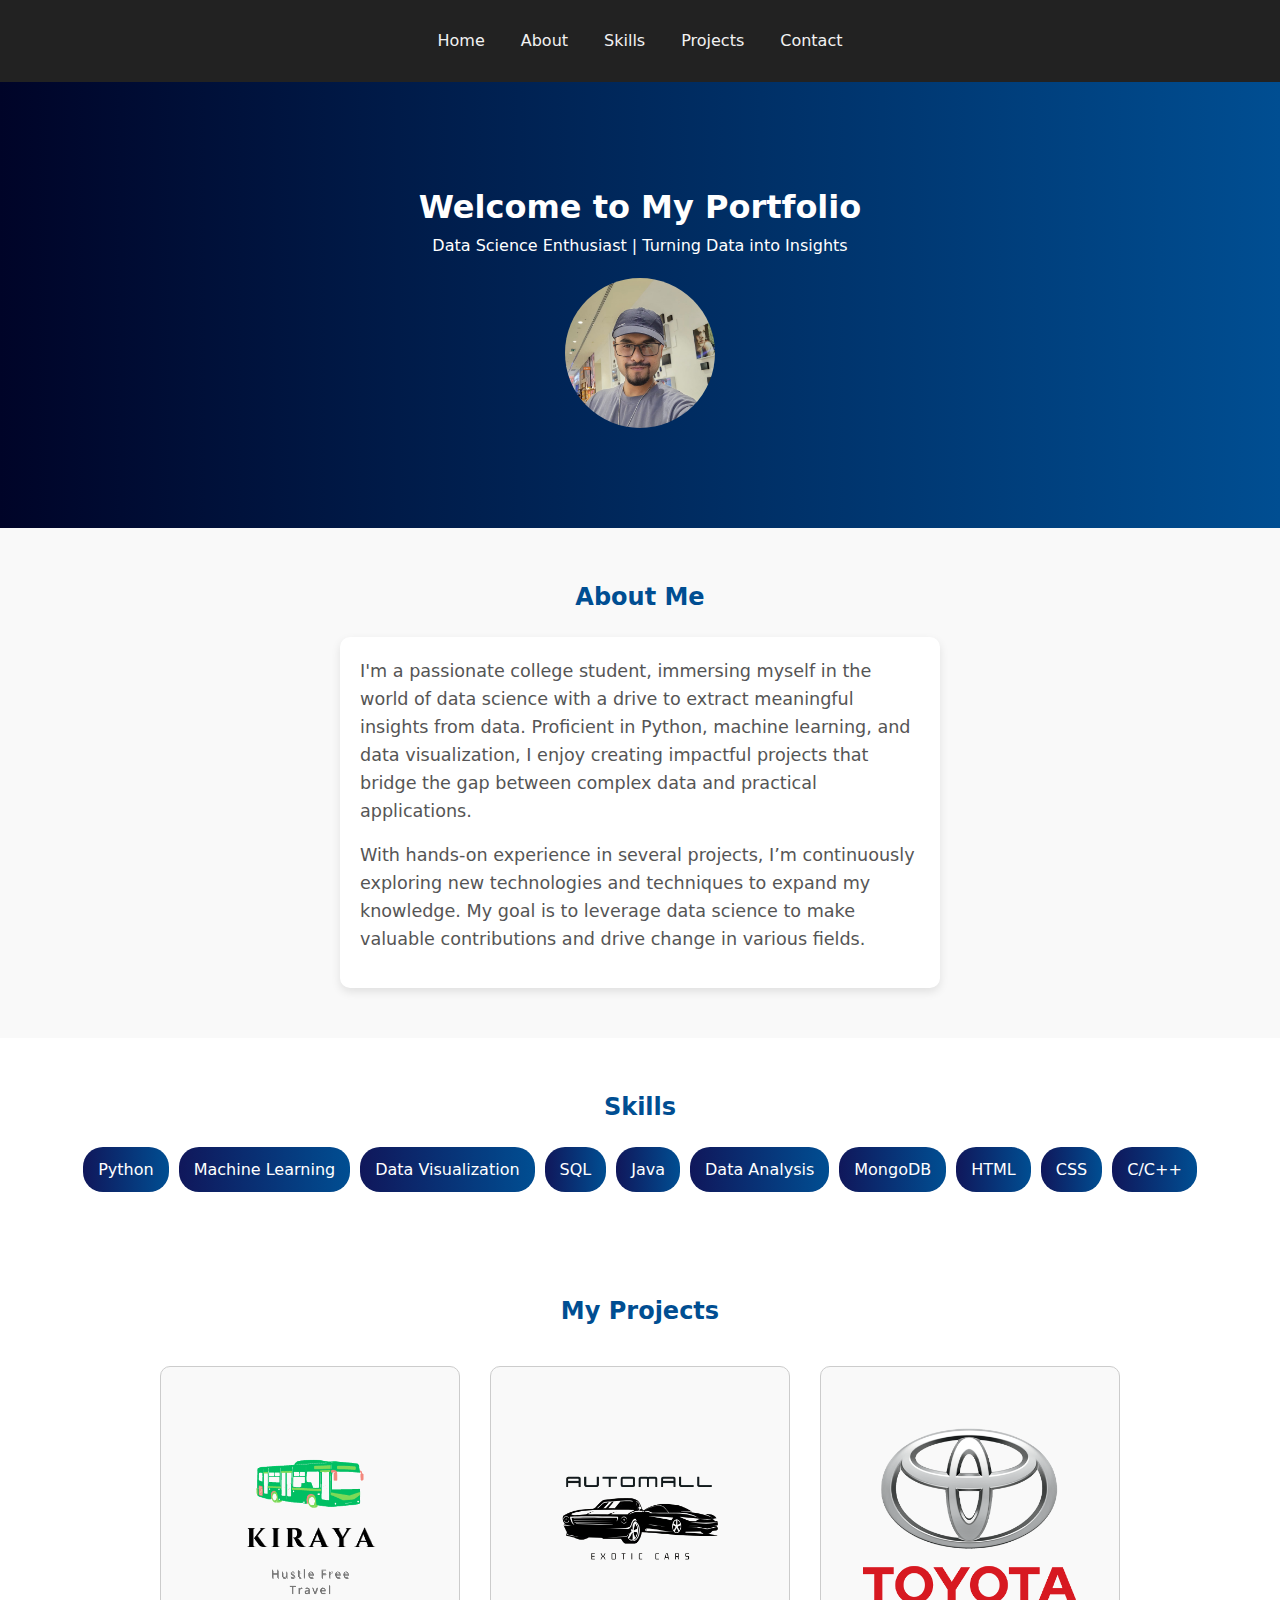
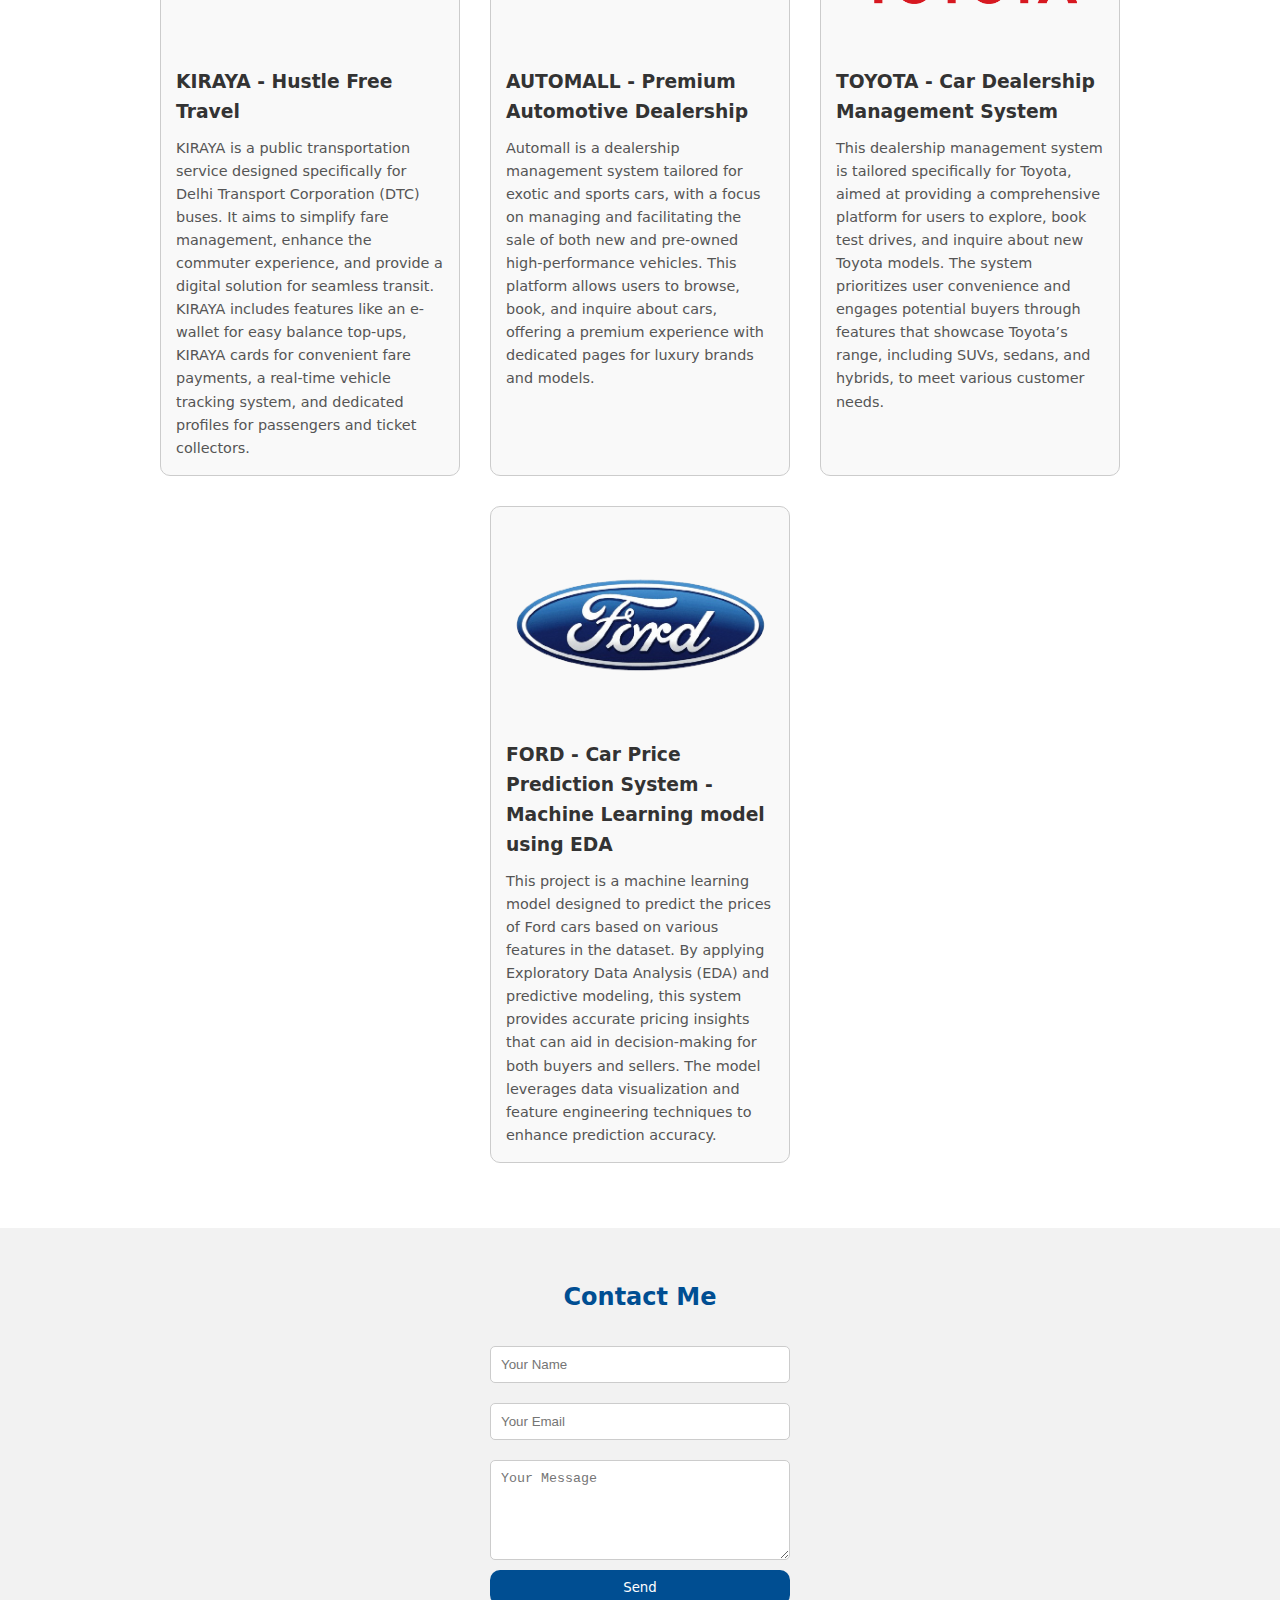
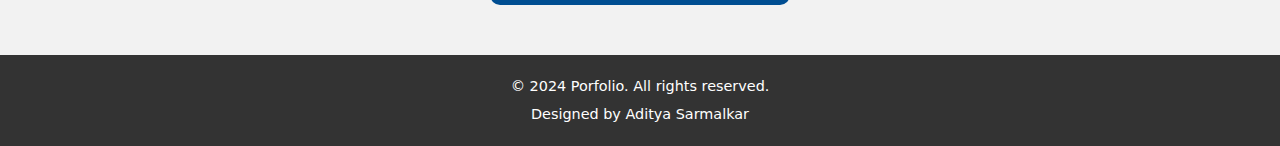
==== commit d3ed2411: "Update index.html" ====
--- a/index.html
+++ b/index.html
@@ -93,7 +93,7 @@
 
         <!-- Footer Section -->
         <footer>
-            <p>&copy; 2024 Dedsec. All rights reserved.</p>
+            <p>&copy; 2024 Porfolio. All rights reserved.</p>
             <p>Designed by Aditya Sarmalkar</p>
         </footer>
     
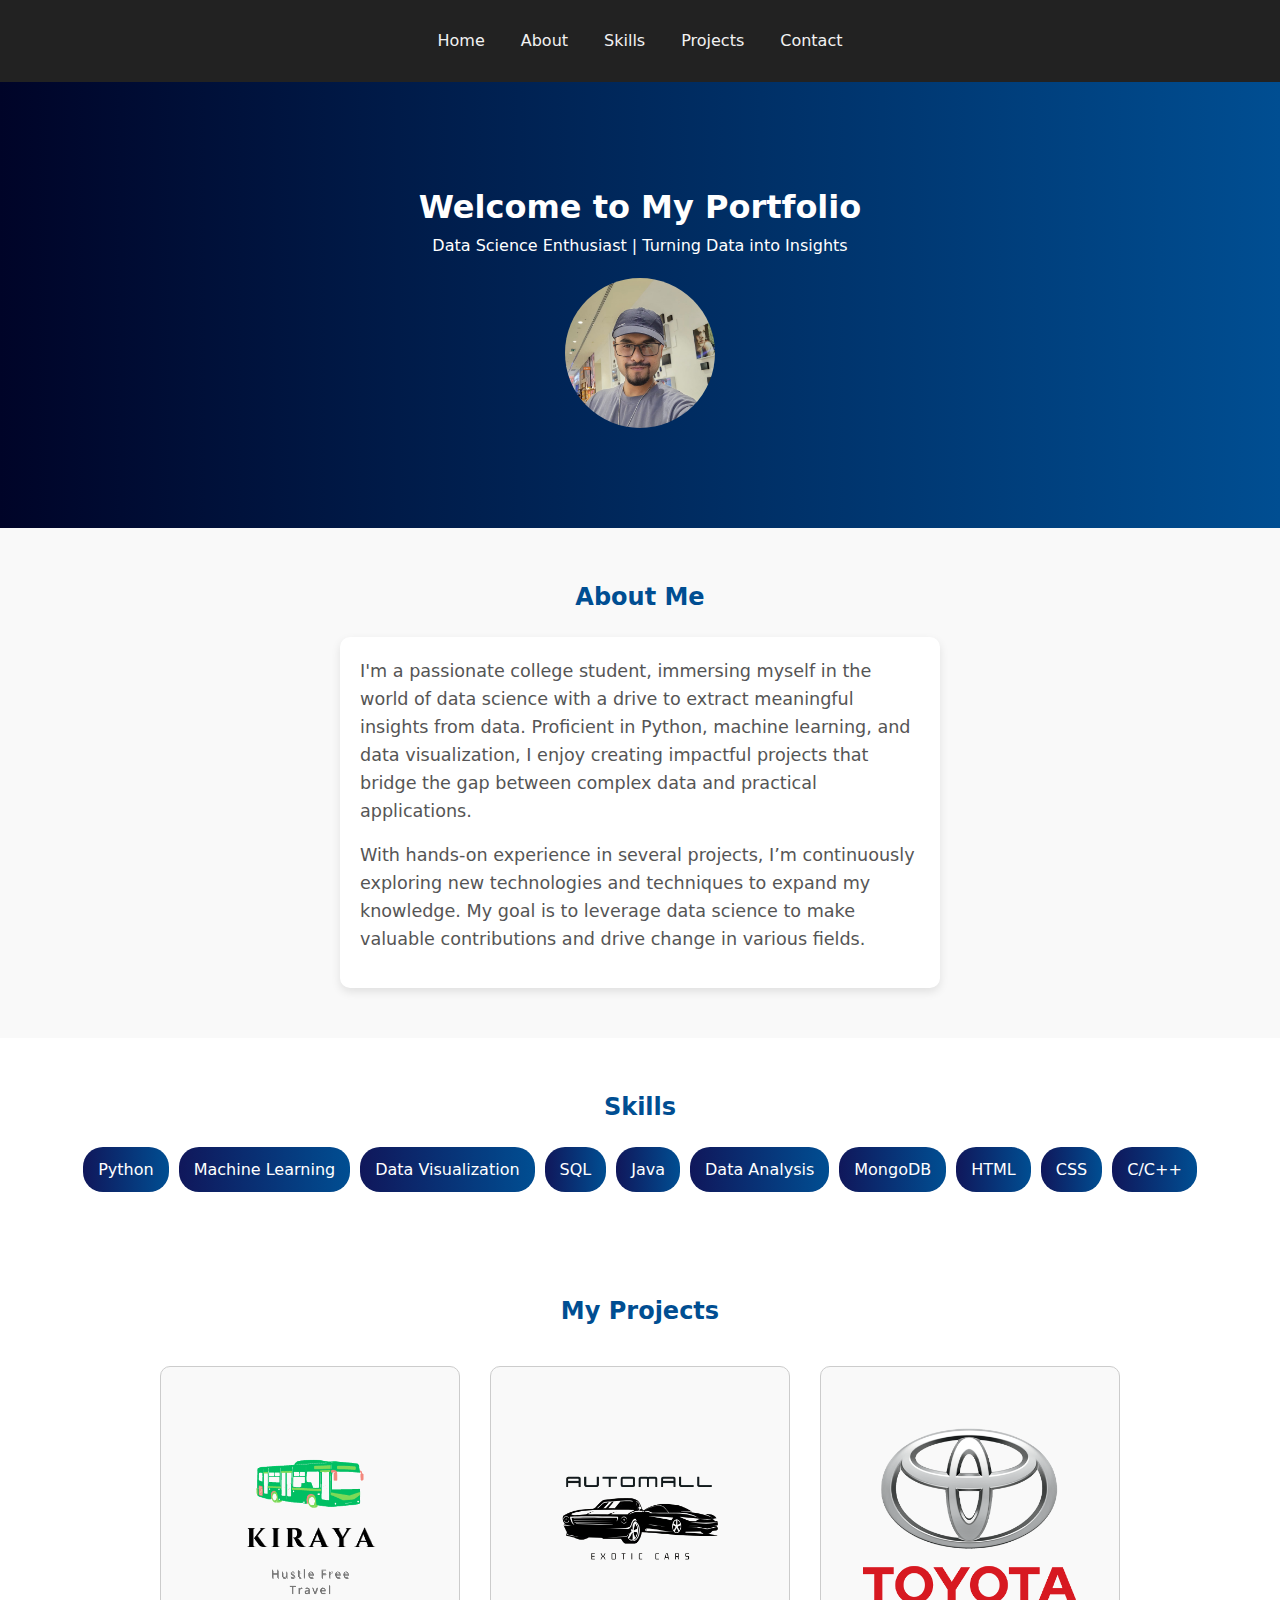
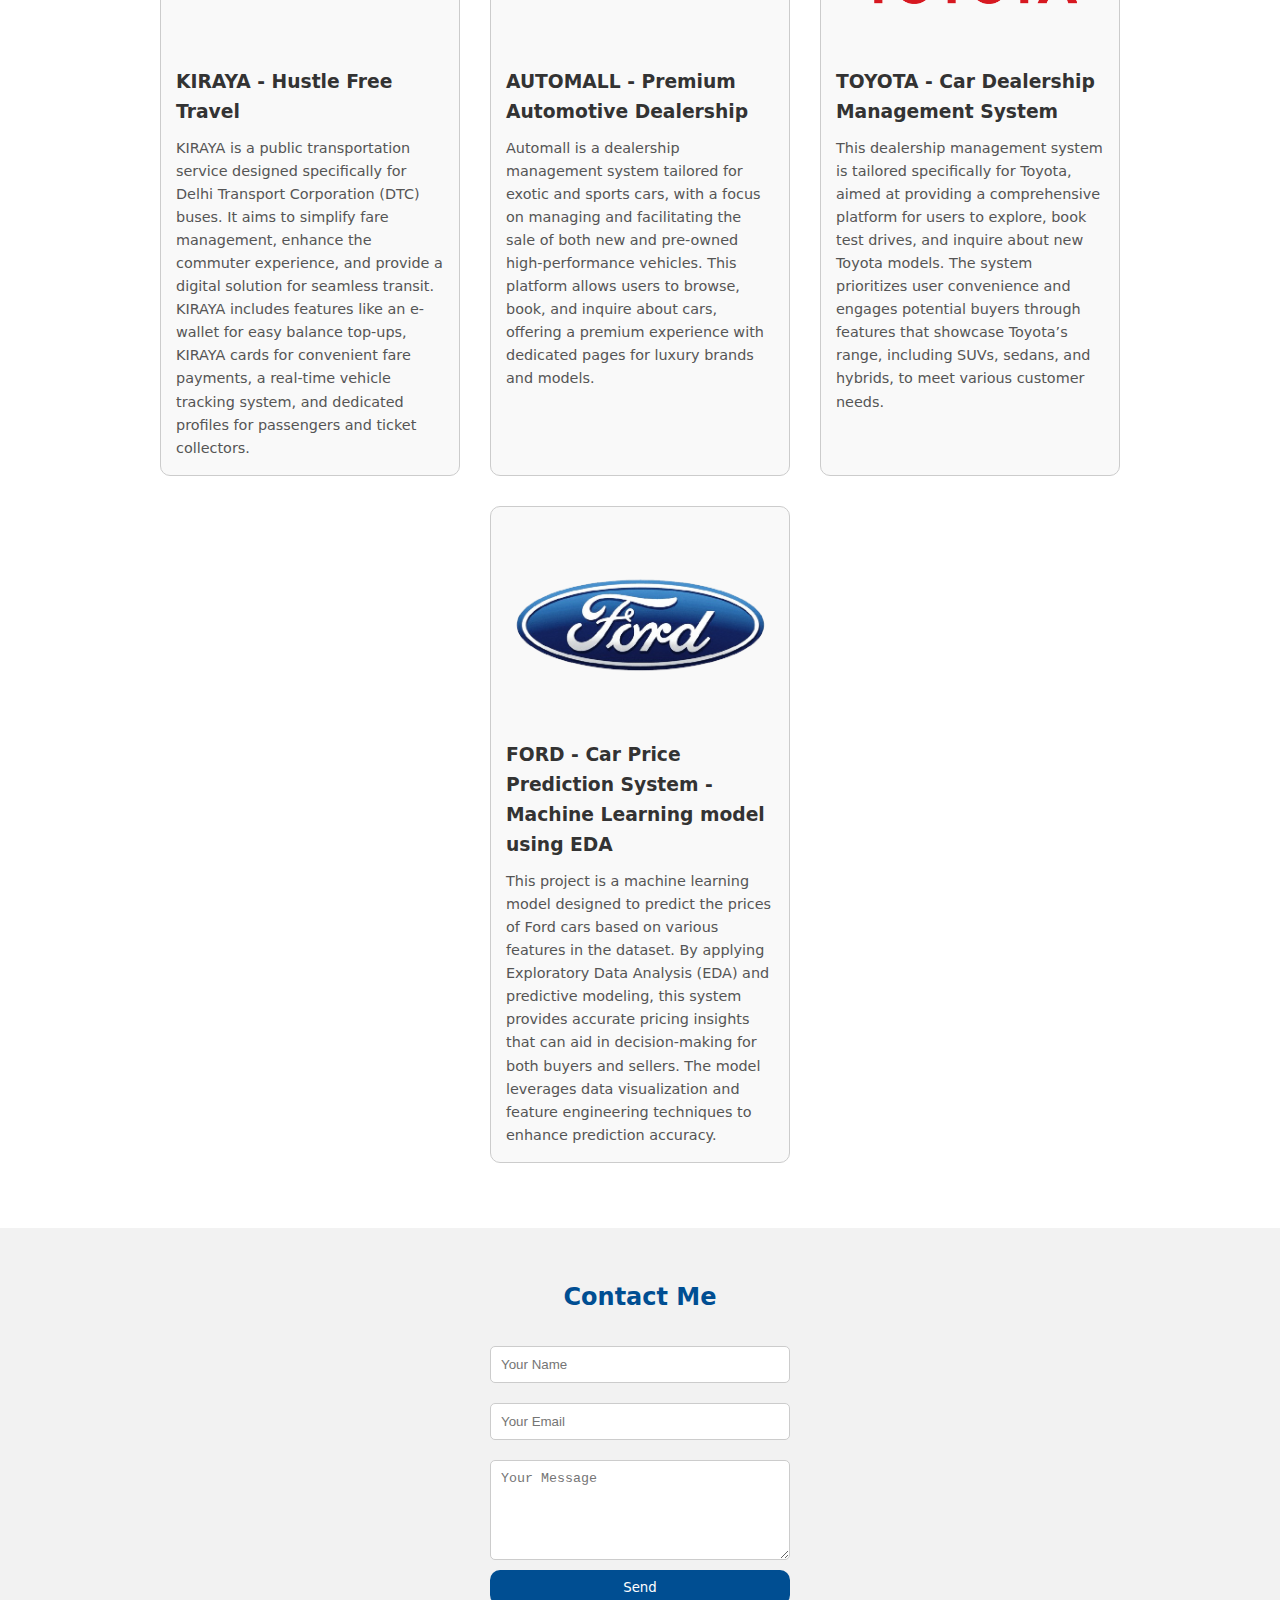
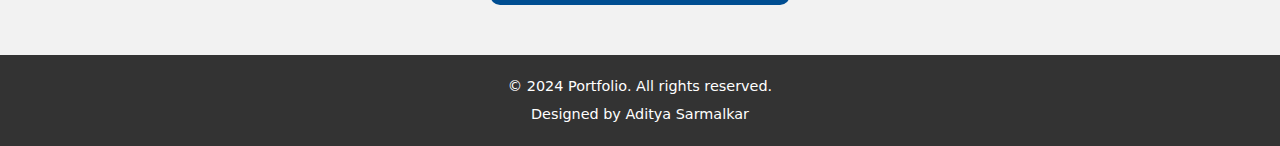
==== commit 3012d24c: "Update index.html" ====
--- a/index.html
+++ b/index.html
@@ -93,7 +93,7 @@
 
         <!-- Footer Section -->
         <footer>
-            <p>&copy; 2024 Porfolio. All rights reserved.</p>
+            <p>&copy; 2024 Portfolio. All rights reserved.</p>
             <p>Designed by Aditya Sarmalkar</p>
         </footer>
     
